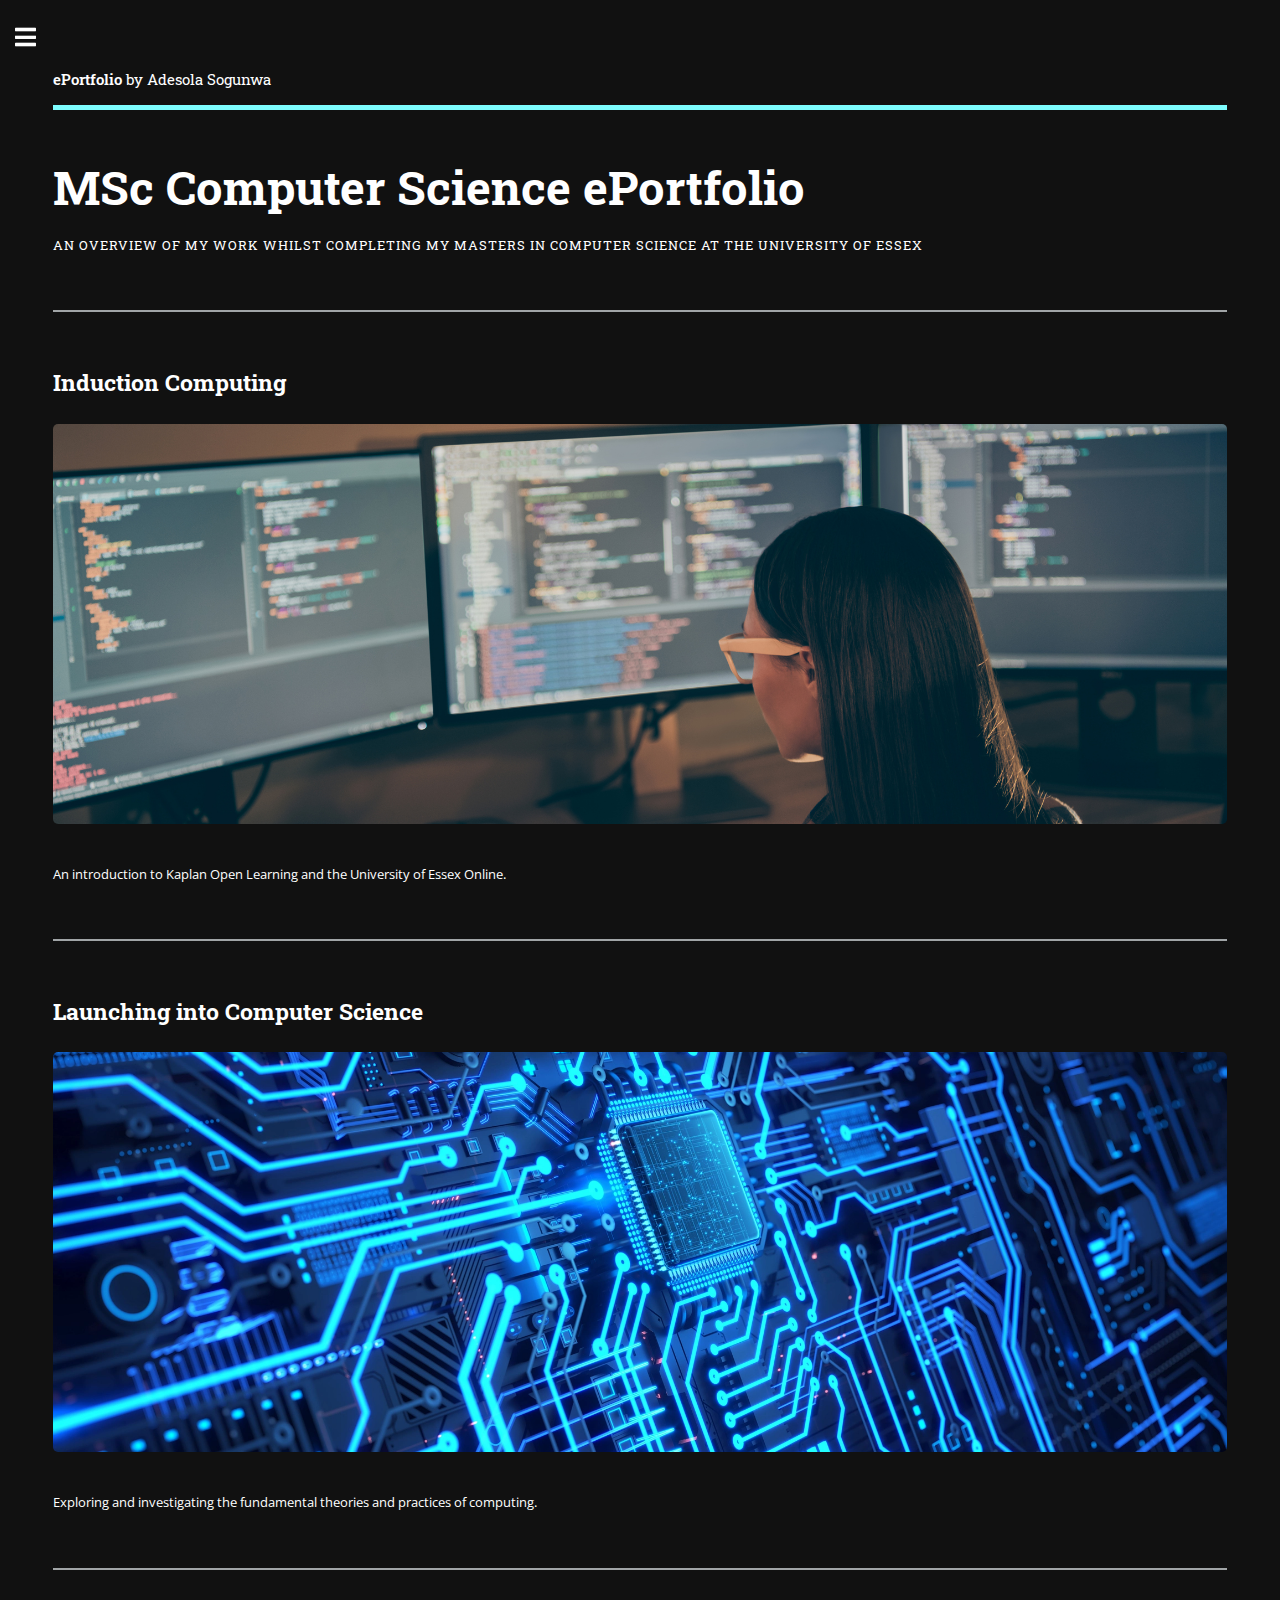
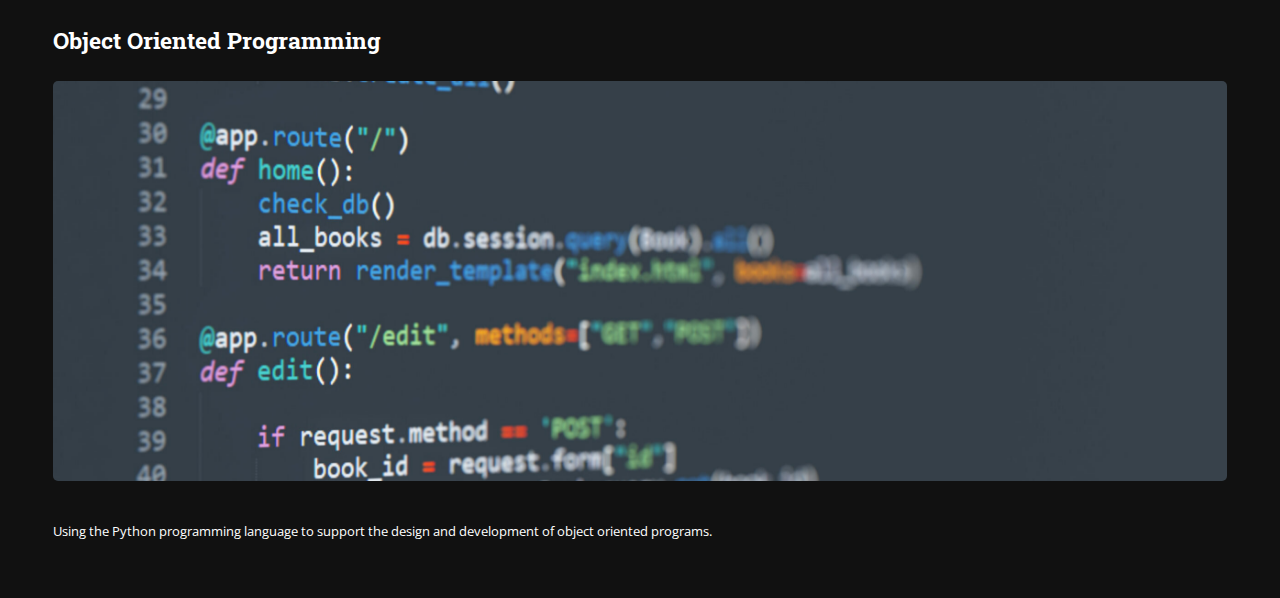
==== index.html @ 03e5e2e7 "Unit 9-Unit 12" ====
<!DOCTYPE HTML>
<!--
	Editorial by HTML5 UP
	html5up.net | @ajlkn
	Free for personal and commercial use under the CCA 3.0 license (html5up.net/license)
-->
<html>

<head>
	<title>ePortfolio - Adesola Sogunwa</title>
	<link rel="icon" type="image/x-icon" href="images/icon01.png">
	<meta charset="utf-8" />
	<meta name="viewport" content="width=device-width, initial-scale=1, user-scalable=no" />
	<link rel="stylesheet" href="assets/css/main.css" />
</head>

<body class="is-preload">

	<!-- Wrapper -->
	<div id="wrapper">

		<!-- Main -->
		<div id="main">
			<div class="inner">

				<!-- Header -->
				<header id="header">
					<a href="index.html" class="logo"><strong>ePortfolio</strong> by Adesola Sogunwa</a>
				</header>

				<!-- Banner -->
				<section id="banner">
					<div class="content">
						<header>
							<h1>MSc Computer Science ePortfolio</h1>
							<p>An overview of my work whilst completing my masters in Computer Science at the University of Essex</p>
						</header>
					</div>
				</section>

				<!-- Content -->
				<section>
					<header class="main">
						<h2><a href="induction.html">Induction Computing</a></h2>
					</header>
					<span class="image main"><a href="induction.html"><img src="images/pic01.jpg" alt=""
							style="height: 400px; object-fit: cover;"/></a></span>
					<p>An introduction to Kaplan Open Learning and the University of Essex Online.</p>
				</section>

				<!-- Content -->
				<section>
					<header class="main">
						<h2><a href="lcs.html">Launching into Computer Science</a></h2>
					</header>
					<span class="image main"><a href="lcs.html"><img src="images/pic02.jpg" alt=""
						style="height: 400px; object-fit: cover;"/></a></span>
				<p>Exploring and investigating the fundamental theories and practices of computing.</p>
				</section>

				<!-- Content -->
				<section>
					<header class="main">
						<h2><a href="oop.html">Object Oriented Programming</a></h2>
					</header>
					<span class="image main"><a href="oop.html"><img src="images/pic03.jpg" alt=""
						style="height: 400px; object-fit: cover;"/></a></span>
				<p>Using the Python programming language to support the design and development of object oriented
						programs.</p>
				</section>

			</div>
		</div>

		<!-- Sidebar -->
		<div id="sidebar">
			<div class="inner">

				<!-- Menu -->
				<nav id="menu">
					<header class="major">
						<h2>Menu</h2>
					</header>
					<ul>
						<li><a href="index.html">Homepage</a></li>
						<li><a href="induction.html">Induction Computing</a></li>
						<li><a href="lcs.html">Launching into Computer Science</a></li>
						<li><a href="oop.html">Object Oriented Programming</a></li>

					</ul>
				</nav>

				<!-- Footer -->
				<footer id="footer">
                    <p class="copyright">&copy; Untitled. All rights reserved. Design: <a href="https://html5up.net">HTML5 UP</a>.</p>
                    <p class="copyright"> &copy; Flaticon. Portfolio favicon created by <a href="https://www.flaticon.com/free-icon/portfolio_1061440" title="portfolio icons">Freepik.</a></p>
				</footer>

			</div>
		</div>

	</div>

	<!-- Scripts -->
	<script src="assets/js/jquery.min.js"></script>
	<script src="assets/js/browser.min.js"></script>
	<script src="assets/js/breakpoints.min.js"></script>
	<script src="assets/js/util.js"></script>
	<script src="assets/js/main.js"></script>

</body>

</html>
---- assets/css/main.css ----
@import url(fontawesome-all.min.css);
@import url("https://fonts.googleapis.com/css?family=Open+Sans:400,600,400italic,600italic|Roboto+Slab:400,700");
/*
	Editorial by HTML5 UP
	html5up.net | @ajlkn
	Free for personal and commercial use under the CCA 3.0 license (html5up.net/license)
*/
html, body, div, span, applet, object,
iframe, h1, h2, h3, h4, h5, h6, p, blockquote,
pre, a, abbr, acronym, address, big, cite,
code, del, dfn, em, img, ins, kbd, q, s, samp,
small, strike, strong, sub, sup, tt, var, b,
u, i, center, dl, dt, dd, ol, ul, li, fieldset,
form, label, legend, table, caption, tbody,
tfoot, thead, tr, th, td, article, aside,
canvas, details, embed, figure, figcaption,
footer, header, hgroup, menu, nav, output, ruby,
section, summary, time, mark, audio, video {
  margin: 0;
  padding: 0;
  border: 0;
  font-size: 100%;
  font: inherit;
  vertical-align: baseline; }

article, aside, details, figcaption, figure,
footer, header, hgroup, menu, nav, section {
  display: block; }

body {
  line-height: 1; }

ol, ul {
  list-style: none; }

blockquote, q {
  quotes: none; }
  blockquote:before, blockquote:after, q:before, q:after {
    content: '';
    content: none; }

table {
  border-collapse: collapse;
  border-spacing: 0; }

body {
  -webkit-text-size-adjust: none; }

mark {
  background-color: transparent;
  color: inherit; }

input::-moz-focus-inner {
  border: 0;
  padding: 0; }

input, select, textarea {
  -moz-appearance: none;
  -webkit-appearance: none;
  -ms-appearance: none;
  appearance: none; }

/* Basic */
@-ms-viewport {
  width: device-width; }

body {
  -ms-overflow-style: scrollbar; }

@media screen and (max-width: 480px) {
  html, body {
    min-width: 320px; } }

html {
  box-sizing: border-box; }

*, *:before, *:after {
  box-sizing: inherit; }

body {
  background: #111111; /* background-colour */}
  body.is-preload *, body.is-preload *:before, body.is-preload *:after, body.is-resizing *, body.is-resizing *:before, body.is-resizing *:after {
    -moz-animation: none !important;
    -webkit-animation: none !important;
    -ms-animation: none !important;
    animation: none !important;
    -moz-transition: none !important;
    -webkit-transition: none !important;
    -ms-transition: none !important;
    transition: none !important; }

/* Type */
body, input, select, textarea {
  color: #ffffff; /* text-colour */
  font-family: "Open Sans", sans-serif;
  font-size: 13pt;
  font-weight: 400;
  line-height: 1.65; }
  @media screen and (max-width: 1680px) {
    body, input, select, textarea {
      font-size: 11pt; } }
  @media screen and (max-width: 1280px) {
    body, input, select, textarea {
      font-size: 10pt; } }
  @media screen and (max-width: 360px) {
    body, input, select, textarea {
      font-size: 9pt; } }

a {
  -moz-transition: color 0.2s ease-in-out, border-bottom-color 0.2s ease-in-out;
  -webkit-transition: color 0.2s ease-in-out, border-bottom-color 0.2s ease-in-out;
  -ms-transition: color 0.2s ease-in-out, border-bottom-color 0.2s ease-in-out;
  transition: color 0.2s ease-in-out, border-bottom-color 0.2s ease-in-out;
  border-bottom: dotted 1px;
  color: #7dfdfe; /* accent-colour */
  text-decoration: none; }
  a:hover {
    border-bottom-color: #ffffff;
    color: #ffffff !important; }
    a:hover strong {
      color: inherit; }

strong, b {
  color: #ffffff; /* text-colour */
  font-weight: 600; }

em, i {
  font-style: italic; }

p {
  margin: 0 0 2em 0; }

h1, h2, h3, h4, h5, h6 {
  color: #ffffff; /* text-colour */
  font-family: "Roboto Slab", serif;
  font-weight: 700;
  line-height: 1.5;
  margin: 0 0 1em 0; }
  h1 a, h2 a, h3 a, h4 a, h5 a, h6 a {
    color: inherit;
    text-decoration: none;
    border-bottom: 0; }

h1 {
  font-size: 4em;
  margin: 0 0 0.5em 0;
  line-height: 1.3; }

h2 {
  font-size: 1.75em; }

h3 {
  font-size: 1.25em; }

h4 {
  font-size: 1.1em; }

h5 {
  font-size: 0.9em; }

h6 {
  font-size: 0.7em; }

@media screen and (max-width: 1680px) {
  h1 {
    font-size: 3.5em; } }

@media screen and (max-width: 980px) {
  h1 {
    font-size: 3.25em; } }

@media screen and (max-width: 736px) {
  h1 {
    font-size: 2em;
    line-height: 1.4; }
  h2 {
    font-size: 1.5em; } }

sub {
  font-size: 0.8em;
  position: relative;
  top: 0.5em; }

sup {
  font-size: 0.8em;
  position: relative;
  top: -0.5em; }

blockquote {
  border-left: solid 3px rgba(210, 215, 217, 0.75);
  font-style: italic;
  margin: 0 0 2em 0;
  padding: 0.5em 0 0.5em 2em; }

code {
  background: rgba(230, 235, 237, 0.25);
  border-radius: 0.375em;
  border: solid 1px rgba(210, 215, 217, 0.75);
  font-family: "Courier New", monospace;
  font-size: 0.9em;
  margin: 0 0.25em;
  padding: 0.25em 0.65em; }

pre {
  -webkit-overflow-scrolling: touch;
  font-family: "Courier New", monospace;
  font-size: 0.9em;
  margin: 0 0 2em 0; }
  pre code {
    display: block;
    line-height: 1.75;
    padding: 1em 1.5em;
    overflow-x: auto; }

hr {
  border: 0;
  border-bottom: solid 1px rgba(210, 215, 217, 0.75);
  margin: 2em 0; }
  hr.major {
    margin: 3em 0; }

.align-left {
  text-align: left; }

.align-center {
  text-align: center; }

.align-right {
  text-align: right; }

/* Row */
.row {
  display: flex;
  flex-wrap: wrap;
  box-sizing: border-box;
  align-items: stretch; }
  .row > * {
    box-sizing: border-box; }
  .row.gtr-uniform > * > :last-child {
    margin-bottom: 0; }
  .row.aln-left {
    justify-content: flex-start; }
  .row.aln-center {
    justify-content: center; }
  .row.aln-right {
    justify-content: flex-end; }
  .row.aln-top {
    align-items: flex-start; }
  .row.aln-middle {
    align-items: center; }
  .row.aln-bottom {
    align-items: flex-end; }
  .row > .imp {
    order: -1; }
  .row > .col-1 {
    width: 8.33333%; }
  .row > .off-1 {
    margin-left: 8.33333%; }
  .row > .col-2 {
    width: 16.66667%; }
  .row > .off-2 {
    margin-left: 16.66667%; }
  .row > .col-3 {
    width: 25%; }
  .row > .off-3 {
    margin-left: 25%; }
  .row > .col-4 {
    width: 33.33333%; }
  .row > .off-4 {
    margin-left: 33.33333%; }
  .row > .col-5 {
    width: 41.66667%; }
  .row > .off-5 {
    margin-left: 41.66667%; }
  .row > .col-6 {
    width: 50%; }
  .row > .off-6 {
    margin-left: 50%; }
  .row > .col-7 {
    width: 58.33333%; }
  .row > .off-7 {
    margin-left: 58.33333%; }
  .row > .col-8 {
    width: 66.66667%; }
  .row > .off-8 {
    margin-left: 66.66667%; }
  .row > .col-9 {
    width: 75%; }
  .row > .off-9 {
    margin-left: 75%; }
  .row > .col-10 {
    width: 83.33333%; }
  .row > .off-10 {
    margin-left: 83.33333%; }
  .row > .col-11 {
    width: 91.66667%; }
  .row > .off-11 {
    margin-left: 91.66667%; }
  .row > .col-12 {
    width: 100%; }
  .row > .off-12 {
    margin-left: 100%; }
  .row.gtr-0 {
    margin-top: 0;
    margin-left: 0em; }
    .row.gtr-0 > * {
      padding: 0 0 0 0em; }
    .row.gtr-0.gtr-uniform {
      margin-top: 0em; }
      .row.gtr-0.gtr-uniform > * {
        padding-top: 0em; }
  .row.gtr-25 {
    margin-top: 0;
    margin-left: -0.375em; }
    .row.gtr-25 > * {
      padding: 0 0 0 0.375em; }
    .row.gtr-25.gtr-uniform {
      margin-top: -0.375em; }
      .row.gtr-25.gtr-uniform > * {
        padding-top: 0.375em; }
  .row.gtr-50 {
    margin-top: 0;
    margin-left: -0.75em; }
    .row.gtr-50 > * {
      padding: 0 0 0 0.75em; }
    .row.gtr-50.gtr-uniform {
      margin-top: -0.75em; }
      .row.gtr-50.gtr-uniform > * {
        padding-top: 0.75em; }
  .row {
    margin-top: 0;
    margin-left: -1.5em; }
    .row > * {
      padding: 0 0 0 1.5em; }
    .row.gtr-uniform {
      margin-top: -1.5em; }
      .row.gtr-uniform > * {
        padding-top: 1.5em; }
  .row.gtr-150 {
    margin-top: 0;
    margin-left: -2.25em; }
    .row.gtr-150 > * {
      padding: 0 0 0 2.25em; }
    .row.gtr-150.gtr-uniform {
      margin-top: -2.25em; }
      .row.gtr-150.gtr-uniform > * {
        padding-top: 2.25em; }
  .row.gtr-200 {
    margin-top: 0;
    margin-left: -3em; }
    .row.gtr-200 > * {
      padding: 0 0 0 3em; }
    .row.gtr-200.gtr-uniform {
      margin-top: -3em; }
      .row.gtr-200.gtr-uniform > * {
        padding-top: 3em; }
  @media screen and (max-width: 1680px) {
    .row {
      display: flex;
      flex-wrap: wrap;
      box-sizing: border-box;
      align-items: stretch; }
      .row > * {
        box-sizing: border-box; }
      .row.gtr-uniform > * > :last-child {
        margin-bottom: 0; }
      .row.aln-left {
        justify-content: flex-start; }
      .row.aln-center {
        justify-content: center; }
      .row.aln-right {
        justify-content: flex-end; }
      .row.aln-top {
        align-items: flex-start; }
      .row.aln-middle {
        align-items: center; }
      .row.aln-bottom {
        align-items: flex-end; }
      .row > .imp-xlarge {
        order: -1; }
      .row > .col-1-xlarge {
        width: 8.33333%; }
      .row > .off-1-xlarge {
        margin-left: 8.33333%; }
      .row > .col-2-xlarge {
        width: 16.66667%; }
      .row > .off-2-xlarge {
        margin-left: 16.66667%; }
      .row > .col-3-xlarge {
        width: 25%; }
      .row > .off-3-xlarge {
        margin-left: 25%; }
      .row > .col-4-xlarge {
        width: 33.33333%; }
      .row > .off-4-xlarge {
        margin-left: 33.33333%; }
      .row > .col-5-xlarge {
        width: 41.66667%; }
      .row > .off-5-xlarge {
        margin-left: 41.66667%; }
      .row > .col-6-xlarge {
        width: 50%; }
      .row > .off-6-xlarge {
        margin-left: 50%; }
      .row > .col-7-xlarge {
        width: 58.33333%; }
      .row > .off-7-xlarge {
        margin-left: 58.33333%; }
      .row > .col-8-xlarge {
        width: 66.66667%; }
      .row > .off-8-xlarge {
        margin-left: 66.66667%; }
      .row > .col-9-xlarge {
        width: 75%; }
      .row > .off-9-xlarge {
        margin-left: 75%; }
      .row > .col-10-xlarge {
        width: 83.33333%; }
      .row > .off-10-xlarge {
        margin-left: 83.33333%; }
      .row > .col-11-xlarge {
        width: 91.66667%; }
      .row > .off-11-xlarge {
        margin-left: 91.66667%; }
      .row > .col-12-xlarge {
        width: 100%; }
      .row > .off-12-xlarge {
        margin-left: 100%; }
      .row.gtr-0 {
        margin-top: 0;
        margin-left: 0em; }
        .row.gtr-0 > * {
          padding: 0 0 0 0em; }
        .row.gtr-0.gtr-uniform {
          margin-top: 0em; }
          .row.gtr-0.gtr-uniform > * {
            padding-top: 0em; }
      .row.gtr-25 {
        margin-top: 0;
        margin-left: -0.375em; }
        .row.gtr-25 > * {
          padding: 0 0 0 0.375em; }
        .row.gtr-25.gtr-uniform {
          margin-top: -0.375em; }
          .row.gtr-25.gtr-uniform > * {
            padding-top: 0.375em; }
      .row.gtr-50 {
        margin-top: 0;
        margin-left: -0.75em; }
        .row.gtr-50 > * {
          padding: 0 0 0 0.75em; }
        .row.gtr-50.gtr-uniform {
          margin-top: -0.75em; }
          .row.gtr-50.gtr-uniform > * {
            padding-top: 0.75em; }
      .row {
        margin-top: 0;
        margin-left: -1.5em; }
        .row > * {
          padding: 0 0 0 1.5em; }
        .row.gtr-uniform {
          margin-top: -1.5em; }
          .row.gtr-uniform > * {
            padding-top: 1.5em; }
      .row.gtr-150 {
        margin-top: 0;
        margin-left: -2.25em; }
        .row.gtr-150 > * {
          padding: 0 0 0 2.25em; }
        .row.gtr-150.gtr-uniform {
          margin-top: -2.25em; }
          .row.gtr-150.gtr-uniform > * {
            padding-top: 2.25em; }
      .row.gtr-200 {
        margin-top: 0;
        margin-left: -3em; }
        .row.gtr-200 > * {
          padding: 0 0 0 3em; }
        .row.gtr-200.gtr-uniform {
          margin-top: -3em; }
          .row.gtr-200.gtr-uniform > * {
            padding-top: 3em; } }
  @media screen and (max-width: 1280px) {
    .row {
      display: flex;
      flex-wrap: wrap;
      box-sizing: border-box;
      align-items: stretch; }
      .row > * {
        box-sizing: border-box; }
      .row.gtr-uniform > * > :last-child {
        margin-bottom: 0; }
      .row.aln-left {
        justify-content: flex-start; }
      .row.aln-center {
        justify-content: center; }
      .row.aln-right {
        justify-content: flex-end; }
      .row.aln-top {
        align-items: flex-start; }
      .row.aln-middle {
        align-items: center; }
      .row.aln-bottom {
        align-items: flex-end; }
      .row > .imp-large {
        order: -1; }
      .row > .col-1-large {
        width: 8.33333%; }
      .row > .off-1-large {
        margin-left: 8.33333%; }
      .row > .col-2-large {
        width: 16.66667%; }
      .row > .off-2-large {
        margin-left: 16.66667%; }
      .row > .col-3-large {
        width: 25%; }
      .row > .off-3-large {
        margin-left: 25%; }
      .row > .col-4-large {
        width: 33.33333%; }
      .row > .off-4-large {
        margin-left: 33.33333%; }
      .row > .col-5-large {
        width: 41.66667%; }
      .row > .off-5-large {
        margin-left: 41.66667%; }
      .row > .col-6-large {
        width: 50%; }
      .row > .off-6-large {
        margin-left: 50%; }
      .row > .col-7-large {
        width: 58.33333%; }
      .row > .off-7-large {
        margin-left: 58.33333%; }
      .row > .col-8-large {
        width: 66.66667%; }
      .row > .off-8-large {
        margin-left: 66.66667%; }
      .row > .col-9-large {
        width: 75%; }
      .row > .off-9-large {
        margin-left: 75%; }
      .row > .col-10-large {
        width: 83.33333%; }
      .row > .off-10-large {
        margin-left: 83.33333%; }
      .row > .col-11-large {
        width: 91.66667%; }
      .row > .off-11-large {
        margin-left: 91.66667%; }
      .row > .col-12-large {
        width: 100%; }
      .row > .off-12-large {
        margin-left: 100%; }
      .row.gtr-0 {
        margin-top: 0;
        margin-left: 0em; }
        .row.gtr-0 > * {
          padding: 0 0 0 0em; }
        .row.gtr-0.gtr-uniform {
          margin-top: 0em; }
          .row.gtr-0.gtr-uniform > * {
            padding-top: 0em; }
      .row.gtr-25 {
        margin-top: 0;
        margin-left: -0.375em; }
        .row.gtr-25 > * {
          padding: 0 0 0 0.375em; }
        .row.gtr-25.gtr-uniform {
          margin-top: -0.375em; }
          .row.gtr-25.gtr-uniform > * {
            padding-top: 0.375em; }
      .row.gtr-50 {
        margin-top: 0;
        margin-left: -0.75em; }
        .row.gtr-50 > * {
          padding: 0 0 0 0.75em; }
        .row.gtr-50.gtr-uniform {
          margin-top: -0.75em; }
          .row.gtr-50.gtr-uniform > * {
            padding-top: 0.75em; }
      .row {
        margin-top: 0;
        margin-left: -1.5em; }
        .row > * {
          padding: 0 0 0 1.5em; }
        .row.gtr-uniform {
          margin-top: -1.5em; }
          .row.gtr-uniform > * {
            padding-top: 1.5em; }
      .row.gtr-150 {
        margin-top: 0;
        margin-left: -2.25em; }
        .row.gtr-150 > * {
          padding: 0 0 0 2.25em; }
        .row.gtr-150.gtr-uniform {
          margin-top: -2.25em; }
          .row.gtr-150.gtr-uniform > * {
            padding-top: 2.25em; }
      .row.gtr-200 {
        margin-top: 0;
        margin-left: -3em; }
        .row.gtr-200 > * {
          padding: 0 0 0 3em; }
        .row.gtr-200.gtr-uniform {
          margin-top: -3em; }
          .row.gtr-200.gtr-uniform > * {
            padding-top: 3em; } }
  @media screen and (max-width: 980px) {
    .row {
      display: flex;
      flex-wrap: wrap;
      box-sizing: border-box;
      align-items: stretch; }
      .row > * {
        box-sizing: border-box; }
      .row.gtr-uniform > * > :last-child {
        margin-bottom: 0; }
      .row.aln-left {
        justify-content: flex-start; }
      .row.aln-center {
        justify-content: center; }
      .row.aln-right {
        justify-content: flex-end; }
      .row.aln-top {
        align-items: flex-start; }
      .row.aln-middle {
        align-items: center; }
      .row.aln-bottom {
        align-items: flex-end; }
      .row > .imp-medium {
        order: -1; }
      .row > .col-1-medium {
        width: 8.33333%; }
      .row > .off-1-medium {
        margin-left: 8.33333%; }
      .row > .col-2-medium {
        width: 16.66667%; }
      .row > .off-2-medium {
        margin-left: 16.66667%; }
      .row > .col-3-medium {
        width: 25%; }
      .row > .off-3-medium {
        margin-left: 25%; }
      .row > .col-4-medium {
        width: 33.33333%; }
      .row > .off-4-medium {
        margin-left: 33.33333%; }
      .row > .col-5-medium {
        width: 41.66667%; }
      .row > .off-5-medium {
        margin-left: 41.66667%; }
      .row > .col-6-medium {
        width: 50%; }
      .row > .off-6-medium {
        margin-left: 50%; }
      .row > .col-7-medium {
        width: 58.33333%; }
      .row > .off-7-medium {
        margin-left: 58.33333%; }
      .row > .col-8-medium {
        width: 66.66667%; }
      .row > .off-8-medium {
        margin-left: 66.66667%; }
      .row > .col-9-medium {
        width: 75%; }
      .row > .off-9-medium {
        margin-left: 75%; }
      .row > .col-10-medium {
        width: 83.33333%; }
      .row > .off-10-medium {
        margin-left: 83.33333%; }
      .row > .col-11-medium {
        width: 91.66667%; }
      .row > .off-11-medium {
        margin-left: 91.66667%; }
      .row > .col-12-medium {
        width: 100%; }
      .row > .off-12-medium {
        margin-left: 100%; }
      .row.gtr-0 {
        margin-top: 0;
        margin-left: 0em; }
        .row.gtr-0 > * {
          padding: 0 0 0 0em; }
        .row.gtr-0.gtr-uniform {
          margin-top: 0em; }
          .row.gtr-0.gtr-uniform > * {
            padding-top: 0em; }
      .row.gtr-25 {
        margin-top: 0;
        margin-left: -0.375em; }
        .row.gtr-25 > * {
          padding: 0 0 0 0.375em; }
        .row.gtr-25.gtr-uniform {
          margin-top: -0.375em; }
          .row.gtr-25.gtr-uniform > * {
            padding-top: 0.375em; }
      .row.gtr-50 {
        margin-top: 0;
        margin-left: -0.75em; }
        .row.gtr-50 > * {
          padding: 0 0 0 0.75em; }
        .row.gtr-50.gtr-uniform {
          margin-top: -0.75em; }
          .row.gtr-50.gtr-uniform > * {
            padding-top: 0.75em; }
      .row {
        margin-top: 0;
        margin-left: -1.5em; }
        .row > * {
          padding: 0 0 0 1.5em; }
        .row.gtr-uniform {
          margin-top: -1.5em; }
          .row.gtr-uniform > * {
            padding-top: 1.5em; }
      .row.gtr-150 {
        margin-top: 0;
        margin-left: -2.25em; }
        .row.gtr-150 > * {
          padding: 0 0 0 2.25em; }
        .row.gtr-150.gtr-uniform {
          margin-top: -2.25em; }
          .row.gtr-150.gtr-uniform > * {
            padding-top: 2.25em; }
      .row.gtr-200 {
        margin-top: 0;
        margin-left: -3em; }
        .row.gtr-200 > * {
          padding: 0 0 0 3em; }
        .row.gtr-200.gtr-uniform {
          margin-top: -3em; }
          .row.gtr-200.gtr-uniform > * {
            padding-top: 3em; } }
  @media screen and (max-width: 736px) {
    .row {
      display: flex;
      flex-wrap: wrap;
      box-sizing: border-box;
      align-items: stretch; }
      .row > * {
        box-sizing: border-box; }
      .row.gtr-uniform > * > :last-child {
        margin-bottom: 0; }
      .row.aln-left {
        justify-content: flex-start; }
      .row.aln-center {
        justify-content: center; }
      .row.aln-right {
        justify-content: flex-end; }
      .row.aln-top {
        align-items: flex-start; }
      .row.aln-middle {
        align-items: center; }
      .row.aln-bottom {
        align-items: flex-end; }
      .row > .imp-small {
        order: -1; }
      .row > .col-1-small {
        width: 8.33333%; }
      .row > .off-1-small {
        margin-left: 8.33333%; }
      .row > .col-2-small {
        width: 16.66667%; }
      .row > .off-2-small {
        margin-left: 16.66667%; }
      .row > .col-3-small {
        width: 25%; }
      .row > .off-3-small {
        margin-left: 25%; }
      .row > .col-4-small {
        width: 33.33333%; }
      .row > .off-4-small {
        margin-left: 33.33333%; }
      .row > .col-5-small {
        width: 41.66667%; }
      .row > .off-5-small {
        margin-left: 41.66667%; }
      .row > .col-6-small {
        width: 50%; }
      .row > .off-6-small {
        margin-left: 50%; }
      .row > .col-7-small {
        width: 58.33333%; }
      .row > .off-7-small {
        margin-left: 58.33333%; }
      .row > .col-8-small {
        width: 66.66667%; }
      .row > .off-8-small {
        margin-left: 66.66667%; }
      .row > .col-9-small {
        width: 75%; }
      .row > .off-9-small {
        margin-left: 75%; }
      .row > .col-10-small {
        width: 83.33333%; }
      .row > .off-10-small {
        margin-left: 83.33333%; }
      .row > .col-11-small {
        width: 91.66667%; }
      .row > .off-11-small {
        margin-left: 91.66667%; }
      .row > .col-12-small {
        width: 100%; }
      .row > .off-12-small {
        margin-left: 100%; }
      .row.gtr-0 {
        margin-top: 0;
        margin-left: 0em; }
        .row.gtr-0 > * {
          padding: 0 0 0 0em; }
        .row.gtr-0.gtr-uniform {
          margin-top: 0em; }
          .row.gtr-0.gtr-uniform > * {
            padding-top: 0em; }
      .row.gtr-25 {
        margin-top: 0;
        margin-left: -0.375em; }
        .row.gtr-25 > * {
          padding: 0 0 0 0.375em; }
        .row.gtr-25.gtr-uniform {
          margin-top: -0.375em; }
          .row.gtr-25.gtr-uniform > * {
            padding-top: 0.375em; }
      .row.gtr-50 {
        margin-top: 0;
        margin-left: -0.75em; }
        .row.gtr-50 > * {
          padding: 0 0 0 0.75em; }
        .row.gtr-50.gtr-uniform {
          margin-top: -0.75em; }
          .row.gtr-50.gtr-uniform > * {
            padding-top: 0.75em; }
      .row {
        margin-top: 0;
        margin-left: -1.5em; }
        .row > * {
          padding: 0 0 0 1.5em; }
        .row.gtr-uniform {
          margin-top: -1.5em; }
          .row.gtr-uniform > * {
            padding-top: 1.5em; }
      .row.gtr-150 {
        margin-top: 0;
        margin-left: -2.25em; }
        .row.gtr-150 > * {
          padding: 0 0 0 2.25em; }
        .row.gtr-150.gtr-uniform {
          margin-top: -2.25em; }
          .row.gtr-150.gtr-uniform > * {
            padding-top: 2.25em; }
      .row.gtr-200 {
        margin-top: 0;
        margin-left: -3em; }
        .row.gtr-200 > * {
          padding: 0 0 0 3em; }
        .row.gtr-200.gtr-uniform {
          margin-top: -3em; }
          .row.gtr-200.gtr-uniform > * {
            padding-top: 3em; } }
  @media screen and (max-width: 480px) {
    .row {
      display: flex;
      flex-wrap: wrap;
      box-sizing: border-box;
      align-items: stretch; }
      .row > * {
        box-sizing: border-box; }
      .row.gtr-uniform > * > :last-child {
        margin-bottom: 0; }
      .row.aln-left {
        justify-content: flex-start; }
      .row.aln-center {
        justify-content: center; }
      .row.aln-right {
        justify-content: flex-end; }
      .row.aln-top {
        align-items: flex-start; }
      .row.aln-middle {
        align-items: center; }
      .row.aln-bottom {
        align-items: flex-end; }
      .row > .imp-xsmall {
        order: -1; }
      .row > .col-1-xsmall {
        width: 8.33333%; }
      .row > .off-1-xsmall {
        margin-left: 8.33333%; }
      .row > .col-2-xsmall {
        width: 16.66667%; }
      .row > .off-2-xsmall {
        margin-left: 16.66667%; }
      .row > .col-3-xsmall {
        width: 25%; }
      .row > .off-3-xsmall {
        margin-left: 25%; }
      .row > .col-4-xsmall {
        width: 33.33333%; }
      .row > .off-4-xsmall {
        margin-left: 33.33333%; }
      .row > .col-5-xsmall {
        width: 41.66667%; }
      .row > .off-5-xsmall {
        margin-left: 41.66667%; }
      .row > .col-6-xsmall {
        width: 50%; }
      .row > .off-6-xsmall {
        margin-left: 50%; }
      .row > .col-7-xsmall {
        width: 58.33333%; }
      .row > .off-7-xsmall {
        margin-left: 58.33333%; }
      .row > .col-8-xsmall {
        width: 66.66667%; }
      .row > .off-8-xsmall {
        margin-left: 66.66667%; }
      .row > .col-9-xsmall {
        width: 75%; }
      .row > .off-9-xsmall {
        margin-left: 75%; }
      .row > .col-10-xsmall {
        width: 83.33333%; }
      .row > .off-10-xsmall {
        margin-left: 83.33333%; }
      .row > .col-11-xsmall {
        width: 91.66667%; }
      .row > .off-11-xsmall {
        margin-left: 91.66667%; }
      .row > .col-12-xsmall {
        width: 100%; }
      .row > .off-12-xsmall {
        margin-left: 100%; }
      .row.gtr-0 {
        margin-top: 0;
        margin-left: 0em; }
        .row.gtr-0 > * {
          padding: 0 0 0 0em; }
        .row.gtr-0.gtr-uniform {
          margin-top: 0em; }
          .row.gtr-0.gtr-uniform > * {
            padding-top: 0em; }
      .row.gtr-25 {
        margin-top: 0;
        margin-left: -0.375em; }
        .row.gtr-25 > * {
          padding: 0 0 0 0.375em; }
        .row.gtr-25.gtr-uniform {
          margin-top: -0.375em; }
          .row.gtr-25.gtr-uniform > * {
            padding-top: 0.375em; }
      .row.gtr-50 {
        margin-top: 0;
        margin-left: -0.75em; }
        .row.gtr-50 > * {
          padding: 0 0 0 0.75em; }
        .row.gtr-50.gtr-uniform {
          margin-top: -0.75em; }
          .row.gtr-50.gtr-uniform > * {
            padding-top: 0.75em; }
      .row {
        margin-top: 0;
        margin-left: -1.5em; }
        .row > * {
          padding: 0 0 0 1.5em; }
        .row.gtr-uniform {
          margin-top: -1.5em; }
          .row.gtr-uniform > * {
            padding-top: 1.5em; }
      .row.gtr-150 {
        margin-top: 0;
        margin-left: -2.25em; }
        .row.gtr-150 > * {
          padding: 0 0 0 2.25em; }
        .row.gtr-150.gtr-uniform {
          margin-top: -2.25em; }
          .row.gtr-150.gtr-uniform > * {
            padding-top: 2.25em; }
      .row.gtr-200 {
        margin-top: 0;
        margin-left: -3em; }
        .row.gtr-200 > * {
          padding: 0 0 0 3em; }
        .row.gtr-200.gtr-uniform {
          margin-top: -3em; }
          .row.gtr-200.gtr-uniform > * {
            padding-top: 3em; } }

/* Section/Article */
section.special, article.special {
  text-align: center; }

header p {
  font-family: "Roboto Slab", serif;
  font-size: 1em;
  font-weight: 400;
  letter-spacing: 0.075em;
  margin-top: -0.5em;
  text-transform: uppercase; }

header.major > :last-child {
  border-bottom: solid 3px #7dfdfe;
  display: inline-block;
  margin: 0 0 2em 0;
  padding: 0 0.75em 0.5em 0; }

header.main > :last-child {
  margin: 0 0 1em 0; }

/* Form */
form {
  margin: 0 0 2em 0; }

label {
  color: #493d40; 
  display: block;
  font-size: 0.9em;
  font-weight: 600;
  margin: 0 0 1em 0; }

input[type="text"],
input[type="password"],
input[type="email"],
input[type="tel"],
input[type="search"],
input[type="url"],
select,
textarea {
  -moz-appearance: none;
  -webkit-appearance: none;
  -ms-appearance: none;
  appearance: none;
  background: #ffffff;
  border-radius: 0.375em;
  border: none;
  border: solid 1px rgba(210, 215, 217, 0.75);
  color: inherit;
  display: block;
  outline: 0;
  padding: 0 1em;
  text-decoration: none;
  width: 100%; }
  input[type="text"]:invalid,
  input[type="password"]:invalid,
  input[type="email"]:invalid,
  input[type="tel"]:invalid,
  input[type="search"]:invalid,
  input[type="url"]:invalid,
  select:invalid,
  textarea:invalid {
    box-shadow: none; }
  input[type="text"]:focus,
  input[type="password"]:focus,
  input[type="email"]:focus,
  input[type="tel"]:focus,
  input[type="search"]:focus,
  input[type="url"]:focus,
  select:focus,
  textarea:focus {
    border-color: #7dfdfe;
    box-shadow: 0 0 0 1px #7dfdfe; }

select {
  background-image: url("data:image/svg+xml;charset=utf8,%3Csvg xmlns='http://www.w3.org/2000/svg' width='40' height='40' preserveAspectRatio='none' viewBox='0 0 40 40'%3E%3Cpath d='M9.4,12.3l10.4,10.4l10.4-10.4c0.2-0.2,0.5-0.4,0.9-0.4c0.3,0,0.6,0.1,0.9,0.4l3.3,3.3c0.2,0.2,0.4,0.5,0.4,0.9 c0,0.4-0.1,0.6-0.4,0.9L20.7,31.9c-0.2,0.2-0.5,0.4-0.9,0.4c-0.3,0-0.6-0.1-0.9-0.4L4.3,17.3c-0.2-0.2-0.4-0.5-0.4-0.9 c0-0.4,0.1-0.6,0.4-0.9l3.3-3.3c0.2-0.2,0.5-0.4,0.9-0.4S9.1,12.1,9.4,12.3z' fill='rgba(210, 215, 217, 0.75)' /%3E%3C/svg%3E");
  background-size: 1.25em;
  background-repeat: no-repeat;
  background-position: calc(100% - 1em) center;
  height: 2.75em;
  padding-right: 2.75em;
  text-overflow: ellipsis; }
  select option {
    color: #3d4449;
    background: #ffffff; }
  select:focus::-ms-value {
    background-color: transparent; }
  select::-ms-expand {
    display: none; }

input[type="text"],
input[type="password"],
input[type="email"],
input[type="tel"],
input[type="search"],
input[type="url"],
select {
  height: 2.75em; }

textarea {
  padding: 0.75em 1em; }

input[type="checkbox"],
input[type="radio"] {
  -moz-appearance: none;
  -webkit-appearance: none;
  -ms-appearance: none;
  appearance: none;
  display: block;
  float: left;
  margin-right: -2em;
  opacity: 0;
  width: 1em;
  z-index: -1; }
  input[type="checkbox"] + label,
  input[type="radio"] + label {
    text-decoration: none;
    color: #7f888f;
    cursor: pointer;
    display: inline-block;
    font-size: 1em;
    font-weight: 400;
    padding-left: 2.4em;
    padding-right: 0.75em;
    position: relative; }
    input[type="checkbox"] + label:before,
    input[type="radio"] + label:before {
      -moz-osx-font-smoothing: grayscale;
      -webkit-font-smoothing: antialiased;
      display: inline-block;
      font-style: normal;
      font-variant: normal;
      text-rendering: auto;
      line-height: 1;
      text-transform: none !important;
      font-family: 'Font Awesome 5 Free';
      font-weight: 900; }
    input[type="checkbox"] + label:before,
    input[type="radio"] + label:before {
      background: #ffffff;
      border-radius: 0.375em;
      border: solid 1px rgba(210, 215, 217, 0.75);
      content: '';
      display: inline-block;
      font-size: 0.8em;
      height: 2.0625em;
      left: 0;
      line-height: 2.0625em;
      position: absolute;
      text-align: center;
      top: 0;
      width: 2.0625em; }
  input[type="checkbox"]:checked + label:before,
  input[type="radio"]:checked + label:before {
    background: #3d4449;
    border-color: #3d4449;
    color: #ffffff;
    content: '\f00c'; }
  input[type="checkbox"]:focus + label:before,
  input[type="radio"]:focus + label:before {
    border-color: #7dfdfe;
    box-shadow: 0 0 0 1px #7dfdfe; }

input[type="checkbox"] + label:before {
  border-radius: 0.375em; }

input[type="radio"] + label:before {
  border-radius: 100%; }

::-webkit-input-placeholder {
  color: #9fa3a6 !important;
  opacity: 1.0; }

:-moz-placeholder {
  color: #9fa3a6 !important;
  opacity: 1.0; }

::-moz-placeholder {
  color: #9fa3a6 !important;
  opacity: 1.0; }

:-ms-input-placeholder {
  color: #9fa3a6 !important;
  opacity: 1.0; }

/* Box */
.box {
  border-radius: 0.375em;
  border: solid 1px rgba(210, 215, 217, 0.75);
  margin-bottom: 2em;
  padding: 1.5em; }
  .box > :last-child,
  .box > :last-child > :last-child,
  .box > :last-child > :last-child > :last-child {
    margin-bottom: 0; }
  .box.alt {
    border: 0;
    border-radius: 0;
    padding: 0; }

/* Icon */
.icon {
  text-decoration: none;
  border-bottom: none;
  position: relative; }
  .icon:before {
    -moz-osx-font-smoothing: grayscale;
    -webkit-font-smoothing: antialiased;
    display: inline-block;
    font-style: normal;
    font-variant: normal;
    text-rendering: auto;
    line-height: 1;
    text-transform: none !important;
    font-family: 'Font Awesome 5 Free';
    font-weight: 400; }
  .icon > .label {
    display: none; }
  .icon:before {
    line-height: inherit; }
  .icon.solid:before {
    font-weight: 900; }
  .icon.brands:before {
    font-family: 'Font Awesome 5 Brands'; }

/* Image */
.image {
  border-radius: 0.375em;
  border: 0;
  display: inline-block;
  position: relative; }
  .image img {
    border-radius: 0.375em;
    display: block; }
  .image.left, .image.right {
    max-width: 40%; }
    .image.left img, .image.right img {
      width: 100%; }
  .image.left {
    float: left;
    padding: 0 1.5em 1em 0;
    top: 0.25em; }
  .image.right {
    float: right;
    padding: 0 0 1em 1.5em;
    top: 0.25em; }
  .image.fit {
    display: block;
    margin: 0 0 2em 0;
    width: 100%; }
    .image.fit img {
      width: 100%; }
  .image.main {
    display: block;
    margin: 0 0 3em 0;
    width: 100%; }
    .image.main img {
      width: 100%; }

a.image {
  overflow: hidden; }
  a.image img {
    -moz-transition: -moz-transform 0.2s ease;
    -webkit-transition: -webkit-transform 0.2s ease;
    -ms-transition: -ms-transform 0.2s ease;
    transition: transform 0.2s ease; }
  a.image:hover img {
    -moz-transform: scale(1.075);
    -webkit-transform: scale(1.075);
    -ms-transform: scale(1.075);
    transform: scale(1.075); }

/* List */
ol {
  list-style: decimal;
  margin: 0 0 2em 0;
  padding-left: 1.25em; }
  ol li {
    padding-left: 0.25em; }

ul {
  list-style: disc;
  margin: 0 0 2em 0;
  padding-left: 1em; }
  ul li {
    padding-left: 0.5em; }
  ul.alt {
    list-style: none;
    padding-left: 0; }
    ul.alt li {
      border-top: solid 1px rgba(210, 215, 217, 0.75);
      padding: 0.5em 0; }
      ul.alt li:first-child {
        border-top: 0;
        padding-top: 0; }

dl {
  margin: 0 0 2em 0; }
  dl dt {
    display: block;
    font-weight: 600;
    margin: 0 0 1em 0; }
  dl dd {
    margin-left: 2em; }

/* Actions */
ul.actions {
  display: -moz-flex;
  display: -webkit-flex;
  display: -ms-flex;
  display: flex;
  cursor: default;
  list-style: none;
  margin-left: -1em;
  padding-left: 0; }
  ul.actions li {
    padding: 0 0 0 1em;
    vertical-align: middle; }
  ul.actions.special {
    -moz-justify-content: center;
    -webkit-justify-content: center;
    -ms-justify-content: center;
    justify-content: center;
    width: 100%;
    margin-left: 0; }
    ul.actions.special li:first-child {
      padding-left: 0; }
  ul.actions.stacked {
    -moz-flex-direction: column;
    -webkit-flex-direction: column;
    -ms-flex-direction: column;
    flex-direction: column;
    margin-left: 0; }
    ul.actions.stacked li {
      padding: 1.3em 0 0 0; }
      ul.actions.stacked li:first-child {
        padding-top: 0; }
  ul.actions.fit {
    width: calc(100% + 1em); }
    ul.actions.fit li {
      -moz-flex-grow: 1;
      -webkit-flex-grow: 1;
      -ms-flex-grow: 1;
      flex-grow: 1;
      -moz-flex-shrink: 1;
      -webkit-flex-shrink: 1;
      -ms-flex-shrink: 1;
      flex-shrink: 1;
      width: 100%; }
      ul.actions.fit li > * {
        width: 100%; }
    ul.actions.fit.stacked {
      width: 100%; }

/* Icons */
ul.icons {
  cursor: default;
  list-style: none;
  padding-left: 0; }
  ul.icons li {
    display: inline-block;
    padding: 0 1em 0 0; }
    ul.icons li:last-child {
      padding-right: 0; }
    ul.icons li .icon {
      color: inherit; }
      ul.icons li .icon:before {
        font-size: 1.25em; }

/* Contact */
ul.contact {
  list-style: none;
  padding: 0; }
  ul.contact li {
    text-decoration: none;
    border-top: solid 1px rgba(210, 215, 217, 0.75);
    margin: 1.5em 0 0 0;
    padding: 1.5em 0 0 3em;
    position: relative; }
    ul.contact li:before {
      -moz-osx-font-smoothing: grayscale;
      -webkit-font-smoothing: antialiased;
      display: inline-block;
      font-style: normal;
      font-variant: normal;
      text-rendering: auto;
      line-height: 1;
      text-transform: none !important;
      font-family: 'Font Awesome 5 Free';
      font-weight: 400; }
    ul.contact li:before {
      color: #7dfdfe;
      display: inline-block;
      font-size: 1.5em;
      height: 1.125em;
      left: 0;
      line-height: 1.125em;
      position: absolute;
      text-align: center;
      top: 1em;
      width: 1.5em; }
    ul.contact li:first-child {
      border-top: 0;
      margin-top: 0;
      padding-top: 0; }
      ul.contact li:first-child:before {
        top: 0; }
    ul.contact li a {
      color: inherit; }

/* Pagination */
ul.pagination {
  cursor: default;
  list-style: none;
  padding-left: 0; }
  ul.pagination li {
    display: inline-block;
    padding-left: 0;
    vertical-align: middle; }
    ul.pagination li > .page {
      -moz-transition: background-color 0.2s ease-in-out, color 0.2s ease-in-out;
      -webkit-transition: background-color 0.2s ease-in-out, color 0.2s ease-in-out;
      -ms-transition: background-color 0.2s ease-in-out, color 0.2s ease-in-out;
      transition: background-color 0.2s ease-in-out, color 0.2s ease-in-out;
      border-bottom: 0;
      border-radius: 0.375em;
      display: inline-block;
      font-size: 0.8em;
      font-weight: 600;
      height: 2em;
      line-height: 2em;
      margin: 0 0.125em;
      min-width: 2em;
      padding: 0 0.5em;
      text-align: center; }
      ul.pagination li > .page.active {
        background-color: #7dfdfe;
        color: #ffffff !important; }
        ul.pagination li > .page.active:hover {
          background-color: #f67878; }
        ul.pagination li > .page.active:active {
          background-color: #f45c5c; }
    ul.pagination li:first-child {
      padding-right: 0.75em; }
    ul.pagination li:last-child {
      padding-left: 0.75em; }
  @media screen and (max-width: 480px) {
    ul.pagination li:nth-child(n+2):nth-last-child(n+2) {
      display: none; }
    ul.pagination li:first-child {
      padding-right: 0; } }

/* Table */
.table-wrapper {
  -webkit-overflow-scrolling: touch;
  overflow-x: auto; }

table {
  margin: 0 0 2em 0;
  width: 100%; }
  table tbody tr {
    border: solid 1px rgba(210, 215, 217, 0.75);
    border-left: 0;
    border-right: 0; }
    table tbody tr:nth-child(2n + 1) {
      background-color: rgba(230, 235, 237, 0.25); }
  table td {
    padding: 0.75em 0.75em; }
  table th {
    color: #3d4449;
    font-size: 0.9em;
    font-weight: 600;
    padding: 0 0.75em 0.75em 0.75em;
    text-align: left; }
  table thead {
    border-bottom: solid 2px rgba(210, 215, 217, 0.75); }
  table tfoot {
    border-top: solid 2px rgba(210, 215, 217, 0.75); }
  table.alt {
    border-collapse: separate; }
    table.alt tbody tr td {
      border: solid 1px rgba(210, 215, 217, 0.75);
      border-left-width: 0;
      border-top-width: 0; }
      table.alt tbody tr td:first-child {
        border-left-width: 1px; }
    table.alt tbody tr:first-child td {
      border-top-width: 1px; }
    table.alt thead {
      border-bottom: 0; }
    table.alt tfoot {
      border-top: 0; }

/* Button */
input[type="submit"],
input[type="reset"],
input[type="button"],
button,
.button {
  -moz-appearance: none;
  -webkit-appearance: none;
  -ms-appearance: none;
  appearance: none;
  -moz-transition: background-color 0.2s ease-in-out, color 0.2s ease-in-out;
  -webkit-transition: background-color 0.2s ease-in-out, color 0.2s ease-in-out;
  -ms-transition: background-color 0.2s ease-in-out, color 0.2s ease-in-out;
  transition: background-color 0.2s ease-in-out, color 0.2s ease-in-out;
  background-color: transparent;
  border-radius: 0.375em;
  border: 0;
  box-shadow: inset 0 0 0 2px #7dfdfe;
  color: #7dfdfe !important;
  cursor: pointer;
  display: inline-block;
  font-family: "Roboto Slab", serif;
  font-size: 0.8em;
  font-weight: 700;
  height: 3.5em;
  letter-spacing: 0.075em;
  line-height: 3.5em;
  padding: 0 2.25em;
  text-align: center;
  text-decoration: none;
  text-transform: uppercase;
  white-space: nowrap; }
  input[type="submit"]:hover,
  input[type="reset"]:hover,
  input[type="button"]:hover,
  button:hover,
  .button:hover {
    background-color: rgba(245, 106, 106, 0.05); }
  input[type="submit"]:active,
  input[type="reset"]:active,
  input[type="button"]:active,
  button:active,
  .button:active {
    background-color: rgba(245, 106, 106, 0.15); }
  input[type="submit"].icon:before,
  input[type="reset"].icon:before,
  input[type="button"].icon:before,
  button.icon:before,
  .button.icon:before {
    margin-right: 0.5em; }
  input[type="submit"].fit,
  input[type="reset"].fit,
  input[type="button"].fit,
  button.fit,
  .button.fit {
    width: 100%; }
  input[type="submit"].small,
  input[type="reset"].small,
  input[type="button"].small,
  button.small,
  .button.small {
    font-size: 0.6em; }
  input[type="submit"].large,
  input[type="reset"].large,
  input[type="button"].large,
  button.large,
  .button.large {
    font-size: 1em;
    height: 3.65em;
    line-height: 3.65em; }
  input[type="submit"].primary,
  input[type="reset"].primary,
  input[type="button"].primary,
  button.primary,
  .button.primary {
    background-color: #7dfdfe;
    box-shadow: none;
    color: #ffffff !important; }
    input[type="submit"].primary:hover,
    input[type="reset"].primary:hover,
    input[type="button"].primary:hover,
    button.primary:hover,
    .button.primary:hover {
      background-color: #f67878; }
    input[type="submit"].primary:active,
    input[type="reset"].primary:active,
    input[type="button"].primary:active,
    button.primary:active,
    .button.primary:active {
      background-color: #f45c5c; }
  input[type="submit"].disabled, input[type="submit"]:disabled,
  input[type="reset"].disabled,
  input[type="reset"]:disabled,
  input[type="button"].disabled,
  input[type="button"]:disabled,
  button.disabled,
  button:disabled,
  .button.disabled,
  .button:disabled {
    pointer-events: none;
    opacity: 0.25; }

/* Mini Posts */
.mini-posts article {
  border-top: solid 1px rgba(210, 215, 217, 0.75);
  margin-top: 2em;
  padding-top: 2em; }
  .mini-posts article .image {
    display: block;
    margin: 0 0 1.5em 0; }
    .mini-posts article .image img {
      display: block;
      width: 100%; }
  .mini-posts article:first-child {
    border-top: 0;
    margin-top: 0;
    padding-top: 0; }

/* Features */
.features {
  display: -moz-flex;
  display: -webkit-flex;
  display: -ms-flex;
  display: flex;
  -moz-flex-wrap: wrap;
  -webkit-flex-wrap: wrap;
  -ms-flex-wrap: wrap;
  flex-wrap: wrap;
  margin: 0 0 2em -3em;
  width: calc(100% + 3em); }
  .features article {
    -moz-align-items: center;
    -webkit-align-items: center;
    -ms-align-items: center;
    align-items: center;
    display: -moz-flex;
    display: -webkit-flex;
    display: -ms-flex;
    display: flex;
    margin: 0 0 3em 3em;
    position: relative;
    width: calc(50% - 3em); }
    .features article:nth-child(2n - 1) {
      margin-right: 1.5em; }
    .features article:nth-child(2n) {
      margin-left: 1.5em; }
    .features article:nth-last-child(1), .features article:nth-last-child(2) {
      margin-bottom: 0; }
    .features article .icon {
      -moz-flex-grow: 0;
      -webkit-flex-grow: 0;
      -ms-flex-grow: 0;
      flex-grow: 0;
      -moz-flex-shrink: 0;
      -webkit-flex-shrink: 0;
      -ms-flex-shrink: 0;
      flex-shrink: 0;
      display: block;
      height: 10em;
      line-height: 10em;
      margin: 0 2em 0 0;
      text-align: center;
      width: 10em; }
      .features article .icon:before {
        color: #7dfdfe;
        font-size: 2.75rem;
        position: relative;
        top: 0.05em; }
      .features article .icon:after {
        -moz-transform: rotate(45deg);
        -webkit-transform: rotate(45deg);
        -ms-transform: rotate(45deg);
        transform: rotate(45deg);
        border-radius: 0.25rem;
        border: solid 2px rgba(210, 215, 217, 0.75);
        content: '';
        display: block;
        height: 7em;
        left: 50%;
        margin: -3.5em 0 0 -3.5em;
        position: absolute;
        top: 50%;
        width: 7em; }
    .features article .content {
      -moz-flex-grow: 1;
      -webkit-flex-grow: 1;
      -ms-flex-grow: 1;
      flex-grow: 1;
      -moz-flex-shrink: 1;
      -webkit-flex-shrink: 1;
      -ms-flex-shrink: 1;
      flex-shrink: 1;
      width: 100%; }
      .features article .content > :last-child {
        margin-bottom: 0; }
  @media screen and (max-width: 980px) {
    .features {
      margin: 0 0 2em 0;
      width: 100%; }
      .features article {
        margin: 0 0 3em 0;
        width: 100%; }
        .features article:nth-child(2n - 1) {
          margin-right: 0; }
        .features article:nth-child(2n) {
          margin-left: 0; }
        .features article:nth-last-child(1), .features article:nth-last-child(2) {
          margin-bottom: 3em; }
        .features article:last-child {
          margin-bottom: 0; }
        .features article .icon {
          height: 8em;
          line-height: 8em;
          width: 8em; }
          .features article .icon:before {
            font-size: 2.25rem; }
          .features article .icon:after {
            height: 6em;
            margin: -3em 0 0 -3em;
            width: 6em; } }
  @media screen and (max-width: 480px) {
    .features article {
      -moz-flex-direction: column;
      -webkit-flex-direction: column;
      -ms-flex-direction: column;
      flex-direction: column;
      -moz-align-items: -moz-flex-start;
      -webkit-align-items: -webkit-flex-start;
      -ms-align-items: -ms-flex-start;
      align-items: flex-start; }
      .features article .icon {
        height: 6em;
        line-height: 6em;
        margin: 0 0 1.5em 0;
        width: 6em; }
        .features article .icon:before {
          font-size: 1.5rem; }
        .features article .icon:after {
          height: 4em;
          margin: -2em 0 0 -2em;
          width: 4em; } }
  @media screen and (max-width: 480px) {
    .features article .icon:before {
      font-size: 1.25rem; } }

/* Posts */
.posts {
  display: -moz-flex;
  display: -webkit-flex;
  display: -ms-flex;
  display: flex;
  -moz-flex-wrap: wrap;
  -webkit-flex-wrap: wrap;
  -ms-flex-wrap: wrap;
  flex-wrap: wrap;
  margin: 0 0 2em -6em;
  width: calc(100% + 6em); }
  .posts article {
    -moz-flex-grow: 0;
    -webkit-flex-grow: 0;
    -ms-flex-grow: 0;
    flex-grow: 0;
    -moz-flex-shrink: 1;
    -webkit-flex-shrink: 1;
    -ms-flex-shrink: 1;
    flex-shrink: 1;
    margin: 0 0 6em 6em;
    position: relative;
    width: calc(33.33333% - 6em); }
    .posts article:before {
      background: rgba(210, 215, 217, 0.75);
      content: '';
      display: block;
      height: calc(100% + 6em);
      left: -3em;
      position: absolute;
      top: 0;
      width: 1px; }
    .posts article:after {
      background: rgba(210, 215, 217, 0.75);
      bottom: -3em;
      content: '';
      display: block;
      height: 1px;
      position: absolute;
      right: 0;
      width: calc(100% + 6em); }
    .posts article > :last-child {
      margin-bottom: 0; }
    .posts article .image {
      display: block;
      margin: 0 0 2em 0; }
      .posts article .image img {
        display: block;
        width: 100%; }
  @media screen and (min-width: 1681px) {
    .posts article:nth-child(3n + 1):before {
      display: none; }
    .posts article:nth-child(3n + 1):after {
      width: 100%; }
    .posts article:nth-last-child(1), .posts article:nth-last-child(2), .posts article:nth-last-child(3) {
      margin-bottom: 0; }
      .posts article:nth-last-child(1):before, .posts article:nth-last-child(2):before, .posts article:nth-last-child(3):before {
        height: 100%; }
      .posts article:nth-last-child(1):after, .posts article:nth-last-child(2):after, .posts article:nth-last-child(3):after {
        display: none; } }
  @media screen and (max-width: 1680px) {
    .posts article {
      width: calc(50% - 6em); }
      .posts article:nth-last-child(3) {
        margin-bottom: 6em; } }
  @media screen and (min-width: 481px) and (max-width: 1680px) {
    .posts article:nth-child(2n + 1):before {
      display: none; }
    .posts article:nth-child(2n + 1):after {
      width: 100%; }
    .posts article:nth-last-child(1), .posts article:nth-last-child(2) {
      margin-bottom: 0; }
      .posts article:nth-last-child(1):before, .posts article:nth-last-child(2):before {
        height: 100%; }
      .posts article:nth-last-child(1):after, .posts article:nth-last-child(2):after {
        display: none; } }
  @media screen and (max-width: 736px) {
    .posts {
      margin: 0 0 2em -4.5em;
      width: calc(100% + 4.5em); }
      .posts article {
        margin: 0 0 4.5em 4.5em;
        width: calc(50% - 4.5em); }
        .posts article:before {
          height: calc(100% + 4.5em);
          left: -2.25em; }
        .posts article:after {
          bottom: -2.25em;
          width: calc(100% + 4.5em); }
        .posts article:nth-last-child(3) {
          margin-bottom: 4.5em; } }
  @media screen and (max-width: 480px) {
    .posts {
      margin: 0 0 2em 0;
      width: 100%; }
      .posts article {
        margin: 0 0 4.5em 0;
        width: 100%; }
        .posts article:before {
          display: none; }
        .posts article:after {
          width: 100%; }
        .posts article:last-child {
          margin-bottom: 0; }
          .posts article:last-child:after {
            display: none; } }

/* Wrapper */
#wrapper {
  display: -moz-flex;
  display: -webkit-flex;
  display: -ms-flex;
  display: flex;
  -moz-flex-direction: row-reverse;
  -webkit-flex-direction: row-reverse;
  -ms-flex-direction: row-reverse;
  flex-direction: row-reverse;
  min-height: 100vh; }

/* Main */
#main {
  -moz-flex-grow: 1;
  -webkit-flex-grow: 1;
  -ms-flex-grow: 1;
  flex-grow: 1;
  -moz-flex-shrink: 1;
  -webkit-flex-shrink: 1;
  -ms-flex-shrink: 1;
  flex-shrink: 1;
  width: 100%; }
  #main > .inner {
    padding: 0 6em 0.1em 6em ;
    margin: 0 auto;
    max-width: 110em; }
    #main > .inner > section {
      padding: 6em 0 4em 0 ;
      border-top: solid 2px rgba(210, 215, 217, 0.75); }
      #main > .inner > section:first-of-type {
        border-top: 0 !important; }
  @media screen and (max-width: 1680px) {
    #main > .inner {
      padding: 0 5em 0.1em 5em ; }
      #main > .inner > section {
        padding: 5em 0 3em 0 ; } }
  @media screen and (max-width: 1280px) {
    #main > .inner {
      padding: 0 4em 0.1em 4em ; }
      #main > .inner > section {
        padding: 4em 0 2em 0 ; } }
  @media screen and (max-width: 736px) {
    #main > .inner {
      padding: 0 2em 0.1em 2em ; }
      #main > .inner > section {
        padding: 3em 0 1em 0 ; } }

/* Sidebar */
#search form {
  text-decoration: none;
  position: relative; }
  #search form:before {
    -moz-osx-font-smoothing: grayscale;
    -webkit-font-smoothing: antialiased;
    display: inline-block;
    font-style: normal;
    font-variant: normal;
    text-rendering: auto;
    line-height: 1;
    text-transform: none !important;
    font-family: 'Font Awesome 5 Free';
    font-weight: 900; }
  #search form:before {
    -moz-transform: scaleX(-1);
    -webkit-transform: scaleX(-1);
    -ms-transform: scaleX(-1);
    transform: scaleX(-1);
    color: #7f888f;
    content: '\f002';
    cursor: default;
    display: block;
    font-size: 1.5em;
    height: 2em;
    line-height: 2em;
    opacity: 0.325;
    position: absolute;
    right: 0;
    text-align: center;
    top: 0;
    width: 2em; }
  #search form input[type="text"] {
    padding-right: 2.75em; }

#sidebar {
  -moz-flex-grow: 0;
  -webkit-flex-grow: 0;
  -ms-flex-grow: 0;
  flex-grow: 0;
  -moz-flex-shrink: 0;
  -webkit-flex-shrink: 0;
  -ms-flex-shrink: 0;
  flex-shrink: 0;
  -moz-transition: margin-left 0.5s ease, box-shadow 0.5s ease;
  -webkit-transition: margin-left 0.5s ease, box-shadow 0.5s ease;
  -ms-transition: margin-left 0.5s ease, box-shadow 0.5s ease;
  transition: margin-left 0.5s ease, box-shadow 0.5s ease;
  background-color: #1d1d1d; /* sidebar-colour */
  font-size: 0.9em;
  position: relative;
  width: 26em; }
  #sidebar h2 {
    font-size: 1.38889em; }
  #sidebar > .inner {
    padding: 2.22222em 2.22222em 2.44444em 2.22222em ;
    position: relative;
    width: 26em; }
    #sidebar > .inner > * {
      border-bottom: solid 2px rgba(210, 215, 217, 0.75);
      margin: 0 0 3.5em 0;
      padding: 0 0 3.5em 0; }
      #sidebar > .inner > * > :last-child {
        margin-bottom: 0; }
      #sidebar > .inner > *:last-child {
        border-bottom: 0;
        margin-bottom: 0;
        padding-bottom: 0; }
    #sidebar > .inner > .alt {
      background-color: #eff1f2;
      border-bottom: 0;
      margin: -2.22222em 0 4.44444em -2.22222em;
      padding: 2.22222em;
      width: calc(100% + 4.44444em); }
  #sidebar .toggle {
    text-decoration: none;
    -moz-transition: left 0.5s ease;
    -webkit-transition: left 0.5s ease;
    -ms-transition: left 0.5s ease;
    transition: left 0.5s ease;
    -webkit-tap-highlight-color: rgba(255, 255, 255, 0);
    border: 0;
    display: block;
    height: 7.5em;
    left: 26em;
    line-height: 7.5em;
    outline: 0;
    overflow: hidden;
    position: absolute;
    text-align: center;
    text-indent: -15em;
    white-space: nowrap;
    top: 0;
    width: 6em;
    z-index: 10000; }
    #sidebar .toggle:before {
      -moz-osx-font-smoothing: grayscale;
      -webkit-font-smoothing: antialiased;
      display: inline-block;
      font-style: normal;
      font-variant: normal;
      text-rendering: auto;
      line-height: 1;
      text-transform: none !important;
      font-family: 'Font Awesome 5 Free';
      font-weight: 900; }
    #sidebar .toggle:before {
      content: '\f0c9';
      font-size: 2rem;
      height: inherit;
      left: 0;
      line-height: inherit;
      position: absolute;
      text-indent: 0;
      top: 0;
      width: inherit; }
  #sidebar.inactive {
    margin-left: -26em; }
  @media screen and (max-width: 1680px) {
    #sidebar {
      width: 24em; }
      #sidebar > .inner {
        padding: 1.66667em 1.66667em 1.33333em 1.66667em ;
        width: 24em; }
        #sidebar > .inner > .alt {
          margin: -1.66667em 0 3.33333em -1.66667em;
          padding: 1.66667em;
          width: calc(100% + 3.33333em); }
      #sidebar .toggle {
        height: 6.25em;
        left: 24em;
        line-height: 6.25em;
        text-indent: 5em;
        width: 5em; }
        #sidebar .toggle:before {
          font-size: 1.5rem; }
      #sidebar.inactive {
        margin-left: -24em; } }
  @media screen and (max-width: 1280px) {
    #sidebar {
      box-shadow: 0 0 5em 0 rgba(0, 0, 0, 0.175);
      height: 100%;
      left: 0;
      position: fixed;
      top: 0;
      z-index: 10000; }
      #sidebar.inactive {
        box-shadow: none; }
      #sidebar > .inner {
        -webkit-overflow-scrolling: touch;
        height: 100%;
        left: 0;
        overflow-x: hidden;
        overflow-y: auto;
        position: absolute;
        top: 0; }
        #sidebar > .inner:after {
          content: '';
          display: block;
          height: 4em;
          width: 100%; }
      #sidebar .toggle {
        text-indent: 6em;
        width: 6em; }
        #sidebar .toggle:before {
          font-size: 1.5rem;
          margin-left: -0.4375em; }
      body.is-preload #sidebar {
        display: none; } }
  @media screen and (max-width: 736px) {
    #sidebar .toggle {
      text-indent: 7.25em;
      width: 7.25em; }
      #sidebar .toggle:before {
        color: #7f888f;
        margin-left: -0.0625em;
        margin-top: -0.25em;
        font-size: 1.1rem;
        z-index: 1; }
      #sidebar .toggle:after {
        background: rgba(222, 225, 226, 0.75);
        border-radius: 0.375em;
        content: '';
        height: 3.5em;
        left: 1em;
        position: absolute;
        top: 1em;
        width: 5em; } }

/* Header */
#header {
  display: -moz-flex;
  display: -webkit-flex;
  display: -ms-flex;
  display: flex;
  border-bottom: solid 5px #7dfdfe;
  padding: 6em 0 1em 0;
  position: relative; }
  #header > * {
    -moz-flex: 1;
    -webkit-flex: 1;
    -ms-flex: 1;
    flex: 1;
    margin-bottom: 0; }
  #header .logo {
    border-bottom: 0;
    color: inherit;
    font-family: "Roboto Slab", serif;
    font-size: 1.125em; }
  #header .icons {
    text-align: right; }
  @media screen and (max-width: 1680px) {
    #header {
      padding-top: 5em; } }
  @media screen and (max-width: 736px) {
    #header {
      padding-top: 6.5em; }
      #header .logo {
        font-size: 1.25em;
        margin: 0; }
      #header .icons {
        height: 5em;
        line-height: 5em;
        position: absolute;
        right: -0.5em;
        top: 0; } }

/* Banner */
#banner {
  padding: 6em 0 4em 0 ;
  display: -moz-flex;
  display: -webkit-flex;
  display: -ms-flex;
  display: flex; }
  #banner h1 {
    margin-top: -0.125em; }
  #banner .content {
    -moz-flex-grow: 1;
    -webkit-flex-grow: 1;
    -ms-flex-grow: 1;
    flex-grow: 1;
    -moz-flex-shrink: 1;
    -webkit-flex-shrink: 1;
    -ms-flex-shrink: 1;
    flex-shrink: 1;
    width: 50%; }
  #banner .image {
    -moz-flex-grow: 0;
    -webkit-flex-grow: 0;
    -ms-flex-grow: 0;
    flex-grow: 0;
    -moz-flex-shrink: 0;
    -webkit-flex-shrink: 0;
    -ms-flex-shrink: 0;
    flex-shrink: 0;
    display: block;
    margin: 0 0 2em 4em;
    width: 50%; }
    #banner .image img {
      height: 100%;
      -moz-object-fit: cover;
      -webkit-object-fit: cover;
      -ms-object-fit: cover;
      object-fit: cover;
      -moz-object-position: center;
      -webkit-object-position: center;
      -ms-object-position: center;
      object-position: center;
      width: 100%; }
  @media screen and (orientation: portrait) {
    #banner {
      -moz-flex-direction: column-reverse;
      -webkit-flex-direction: column-reverse;
      -ms-flex-direction: column-reverse;
      flex-direction: column-reverse; }
      #banner h1 br {
        display: none; }
      #banner .content {
        -moz-flex-grow: 0;
        -webkit-flex-grow: 0;
        -ms-flex-grow: 0;
        flex-grow: 0;
        -moz-flex-shrink: 0;
        -webkit-flex-shrink: 0;
        -ms-flex-shrink: 0;
        flex-shrink: 0;
        width: 100%; }
      #banner .image {
        -moz-flex-grow: 0;
        -webkit-flex-grow: 0;
        -ms-flex-grow: 0;
        flex-grow: 0;
        -moz-flex-shrink: 0;
        -webkit-flex-shrink: 0;
        -ms-flex-shrink: 0;
        flex-shrink: 0;
        margin: 0 0 4em 0;
        height: 25em;
        max-height: 50vh;
        min-height: 18em;
        width: 100%; } }
  @media screen and (orientation: portrait) and (max-width: 480px) {
    #banner .image {
      max-height: 35vh; } }

/* Footer */
#footer .copyright {
  color: #9fa3a6;
  font-size: 0.9em; }
  #footer .copyright a {
    color: inherit; }

/* Menu */
#menu ul {
  -moz-user-select: none;
  -webkit-user-select: none;
  -ms-user-select: none;
  user-select: none;
  color: #ffffff; /* text-colour */
  font-family: "Roboto Slab", serif;
  font-weight: 400;
  letter-spacing: 0.075em;
  list-style: none;
  margin-bottom: 0;
  padding: 0;
  text-transform: uppercase; }
  #menu ul a, #menu ul span {
    border-bottom: 0;
    color: inherit;
    cursor: pointer;
    display: block;
    font-size: 0.9em;
    padding: 0.625em 0; }
    #menu ul a:hover, #menu ul span:hover {
      color: #7dfdfe; }
    #menu ul a.opener, #menu ul span.opener {
      -moz-transition: color 0.2s ease-in-out;
      -webkit-transition: color 0.2s ease-in-out;
      -ms-transition: color 0.2s ease-in-out;
      transition: color 0.2s ease-in-out;
      text-decoration: none;
      -webkit-tap-highlight-color: rgba(255, 255, 255, 0);
      position: relative; }
      #menu ul a.opener:before, #menu ul span.opener:before {
        -moz-osx-font-smoothing: grayscale;
        -webkit-font-smoothing: antialiased;
        display: inline-block;
        font-style: normal;
        font-variant: normal;
        text-rendering: auto;
        line-height: 1;
        text-transform: none !important;
        font-family: 'Font Awesome 5 Free';
        font-weight: 900; }
      #menu ul a.opener:before, #menu ul span.opener:before {
        -moz-transition: color 0.2s ease-in-out, -moz-transform 0.2s ease-in-out;
        -webkit-transition: color 0.2s ease-in-out, -webkit-transform 0.2s ease-in-out;
        -ms-transition: color 0.2s ease-in-out, -ms-transform 0.2s ease-in-out;
        transition: color 0.2s ease-in-out, transform 0.2s ease-in-out;
        color: #9fa3a6;
        content: '\f078';
        position: absolute;
        right: 0; }
      #menu ul a.opener:hover:before, #menu ul span.opener:hover:before {
        color: #7dfdfe; }
      #menu ul a.opener.active + ul, #menu ul span.opener.active + ul {
        display: block; }
      #menu ul a.opener.active:before, #menu ul span.opener.active:before {
        -moz-transform: rotate(-180deg);
        -webkit-transform: rotate(-180deg);
        -ms-transform: rotate(-180deg);
        transform: rotate(-180deg); }

#menu > ul > li {
  border-top: solid 1px rgba(210, 215, 217, 0.75);
  margin: 0.5em 0 0 0;
  padding: 0.5em 0 0 0; }
  #menu > ul > li > ul {
    color: #9fa3a6;
    display: none;
    margin: 0.5em 0 1.5em 0;
    padding-left: 1em; }
    #menu > ul > li > ul a, #menu > ul > li > ul span {
      font-size: 0.8em; }
    #menu > ul > li > ul > li {
      margin: 0.125em 0 0 0;
      padding: 0.125em 0 0 0; }
  #menu > ul > li:first-child {
    border-top: 0;
    margin-top: 0;
    padding-top: 0; }
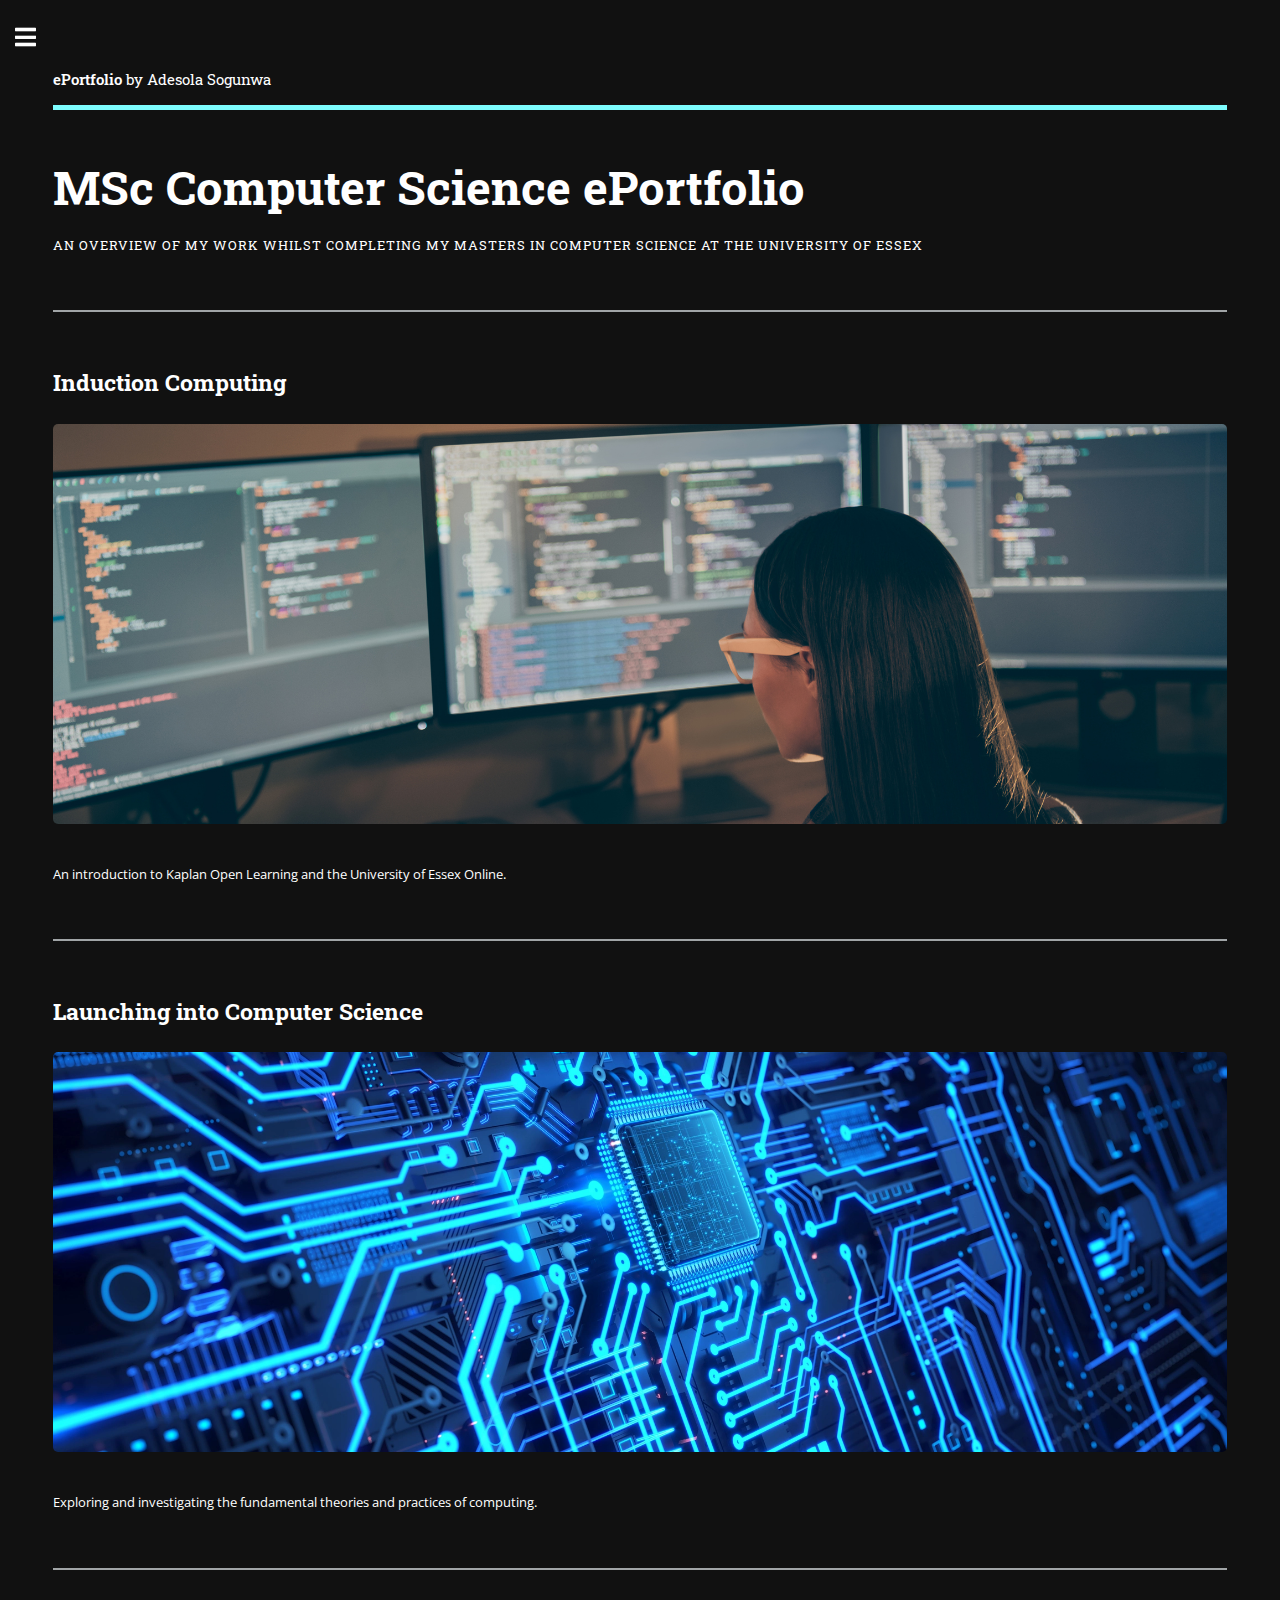
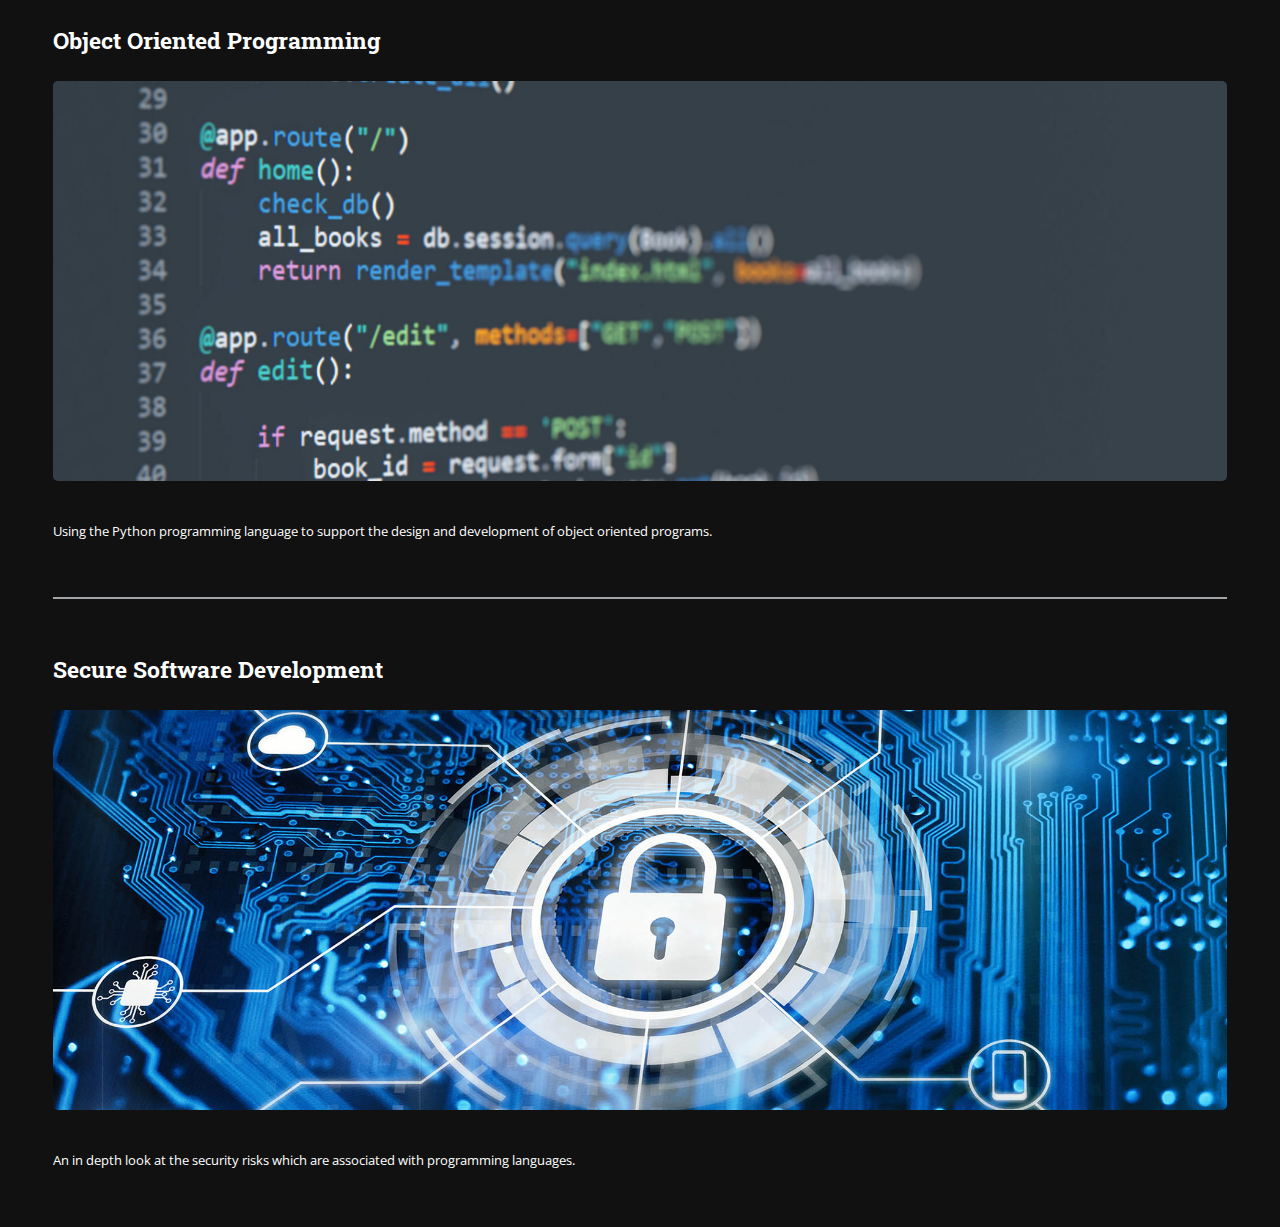
==== commit c287abbe: "SSD added to Homepage" ====
--- a/index.html
+++ b/index.html
@@ -69,6 +69,17 @@
 						programs.</p>
 				</section>
 
+				<!-- Content -->
+				<section>
+					<header class="main">
+						<h2><a href="ssd.html">Secure Software Development</a></h2>
+					</header>
+					<span class="image main"><a href="oop.html"><img src="images/pic04.jpg" alt=""
+						style="height: 400px; object-fit: cover;"/></a></span>
+				<p>An in depth look at the security risks which are associated with programming languages.</p>
+				</section>
+
+
 			</div>
 		</div>
 
@@ -86,6 +97,8 @@
 						<li><a href="induction.html">Induction Computing</a></li>
 						<li><a href="lcs.html">Launching into Computer Science</a></li>
 						<li><a href="oop.html">Object Oriented Programming</a></li>
+						<li><a href="ssd.html">Secure Software Development</a></li>
+
 
 					</ul>
 				</nav>
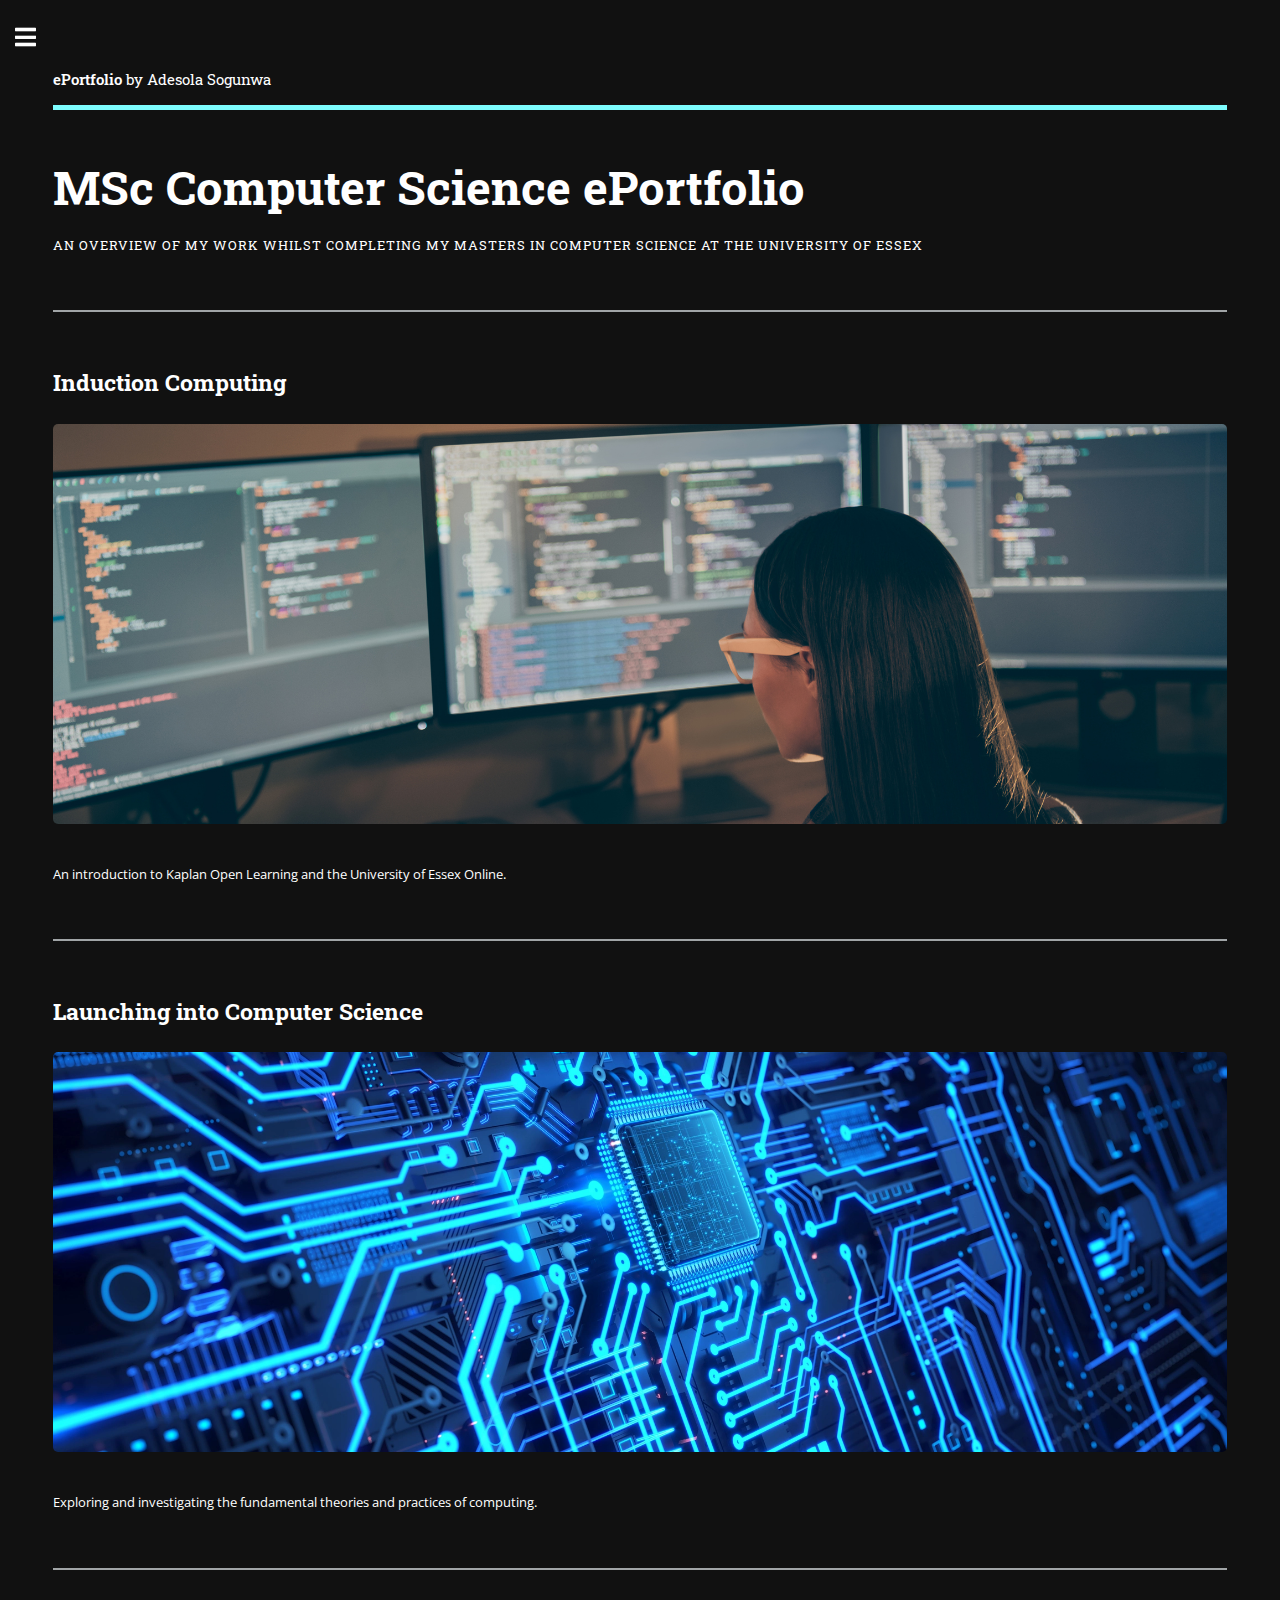
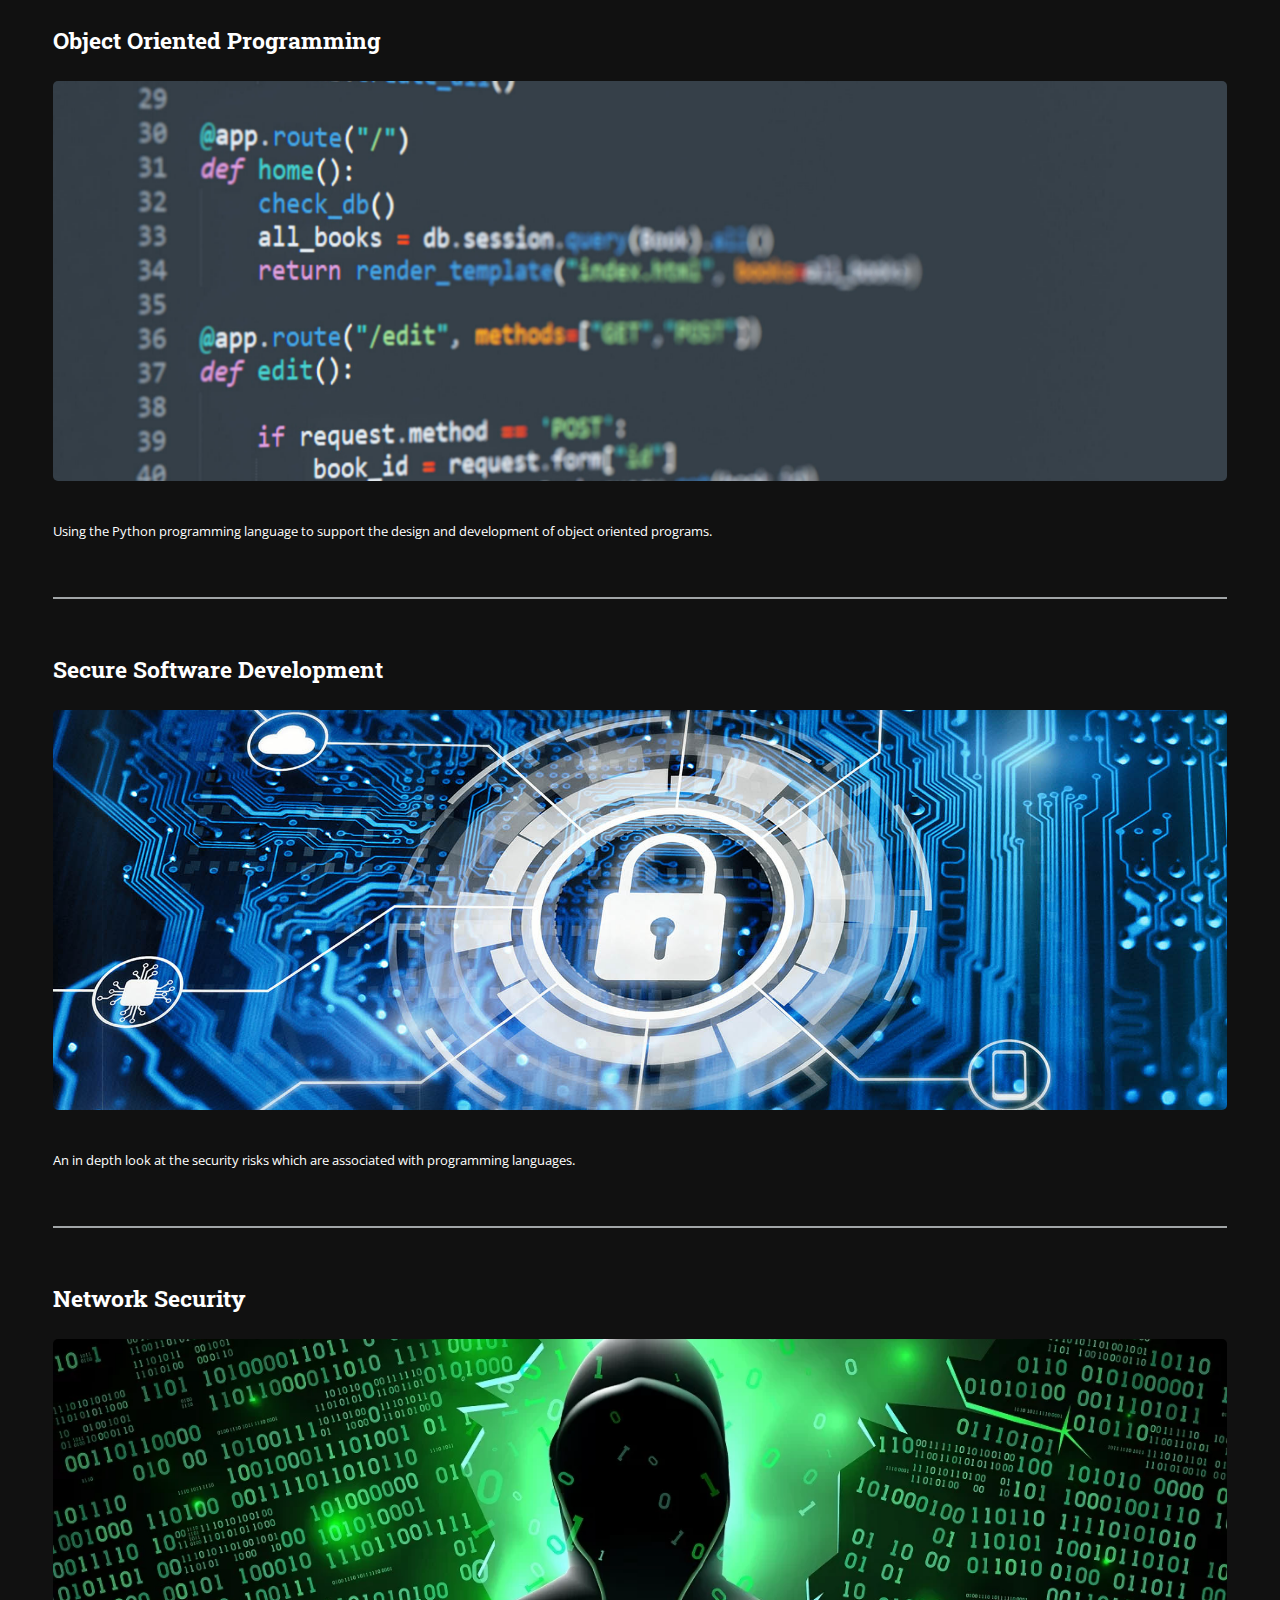
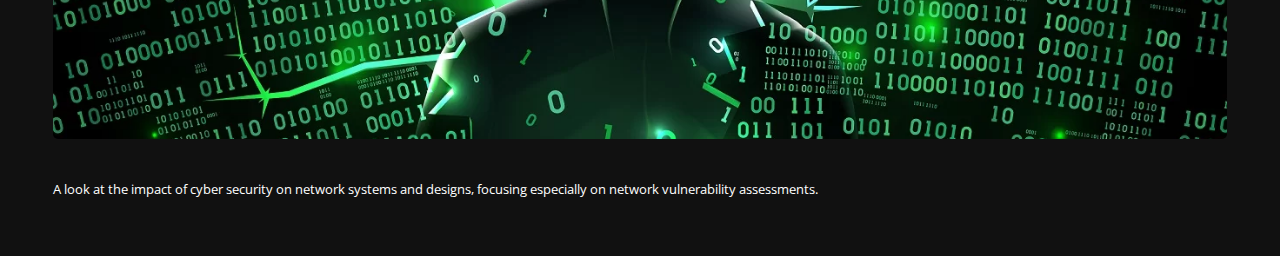
==== commit a050e2eb: "Network Security" ====
--- a/index.html
+++ b/index.html
@@ -74,11 +74,20 @@
 					<header class="main">
 						<h2><a href="ssd.html">Secure Software Development</a></h2>
 					</header>
-					<span class="image main"><a href="oop.html"><img src="images/pic04.jpg" alt=""
+					<span class="image main"><a href="ssd.html"><img src="images/pic04.jpg" alt=""
 						style="height: 400px; object-fit: cover;"/></a></span>
 				<p>An in depth look at the security risks which are associated with programming languages.</p>
 				</section>
 
+				<!-- Content -->
+				<section>
+					<header class="main">
+						<h2><a href="ns.html">Network Security</a></h2>
+					</header>
+					<span class="image main"><a href="ns.html"><img src="images/pic05.jpg" alt=""
+						style="height: 400px; object-fit: cover;"/></a></span>
+				<p>A look at the impact of cyber security on network systems and designs, focusing especially on network vulnerability assessments.</p>
+				</section>
 
 			</div>
 		</div>
@@ -98,8 +107,7 @@
 						<li><a href="lcs.html">Launching into Computer Science</a></li>
 						<li><a href="oop.html">Object Oriented Programming</a></li>
 						<li><a href="ssd.html">Secure Software Development</a></li>
-
-
+						<li><a href="ns.html">Network Security</a></li>
 					</ul>
 				</nav>
 
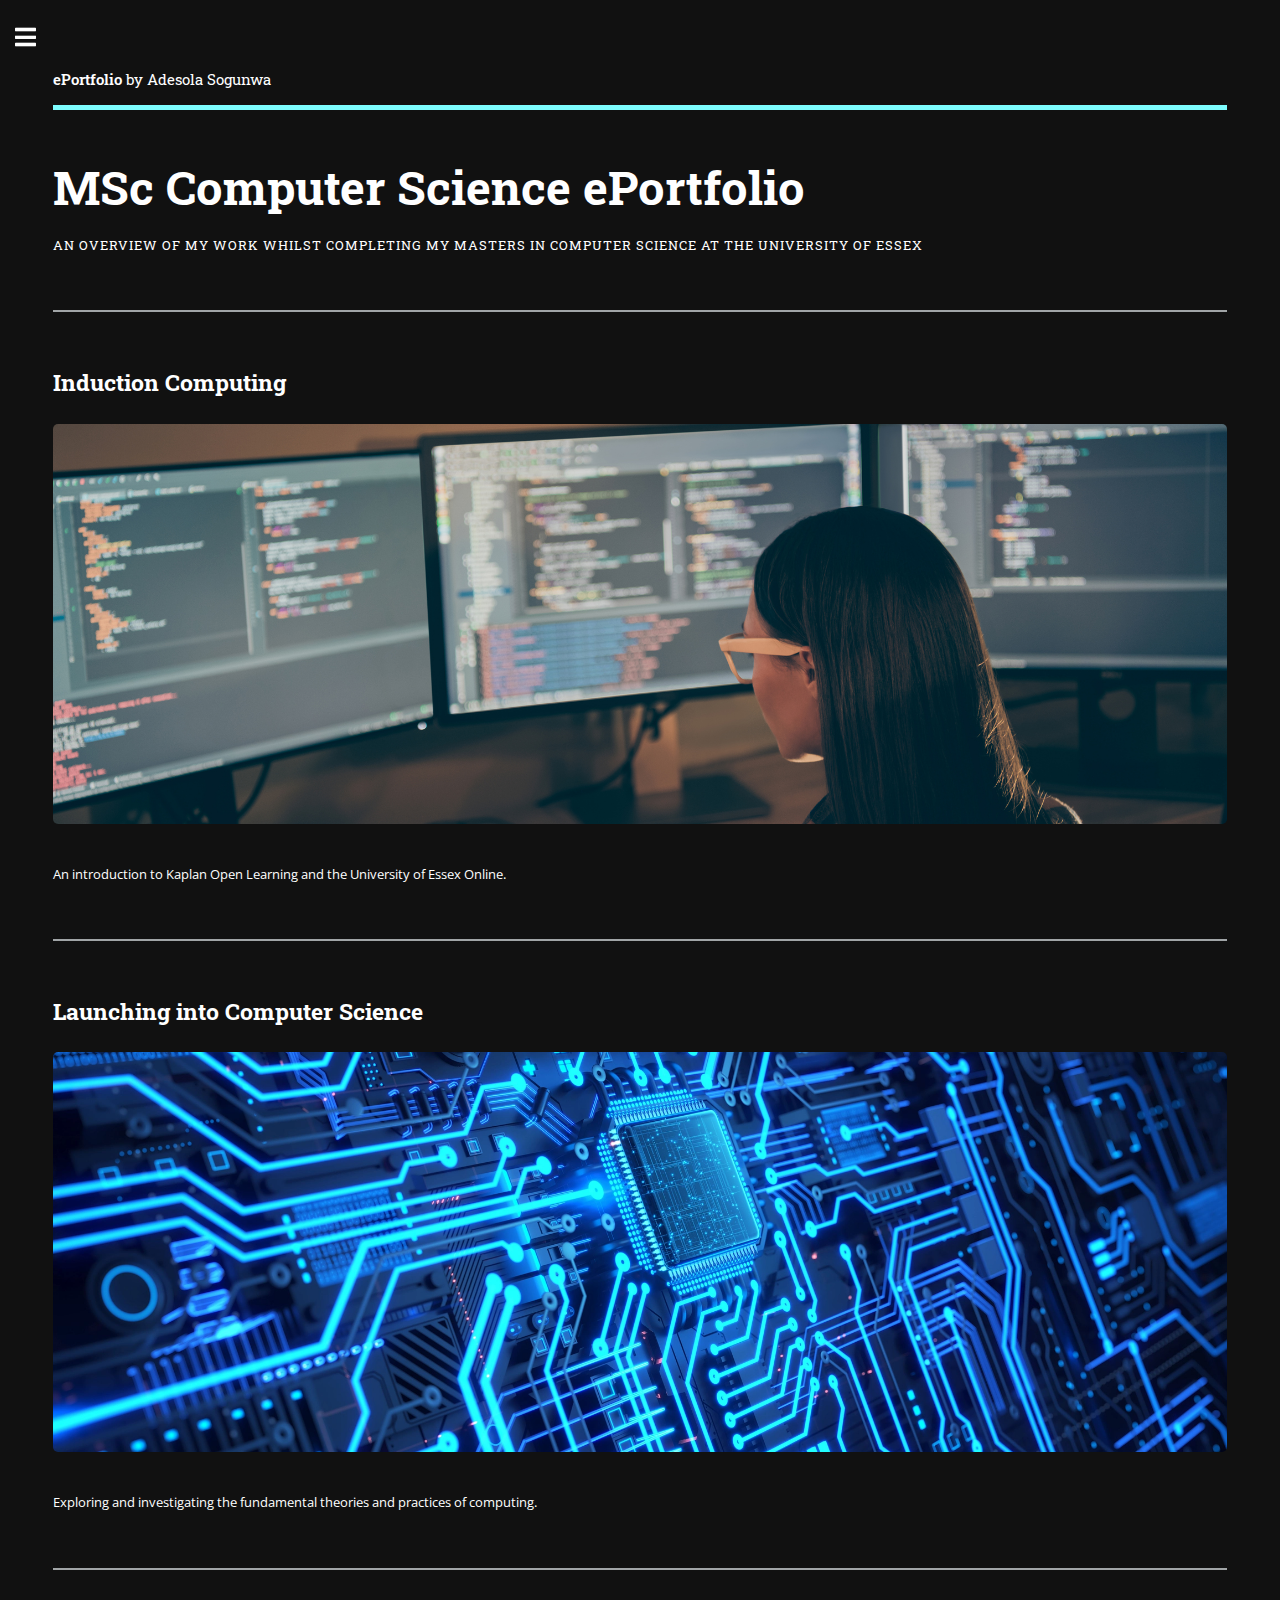
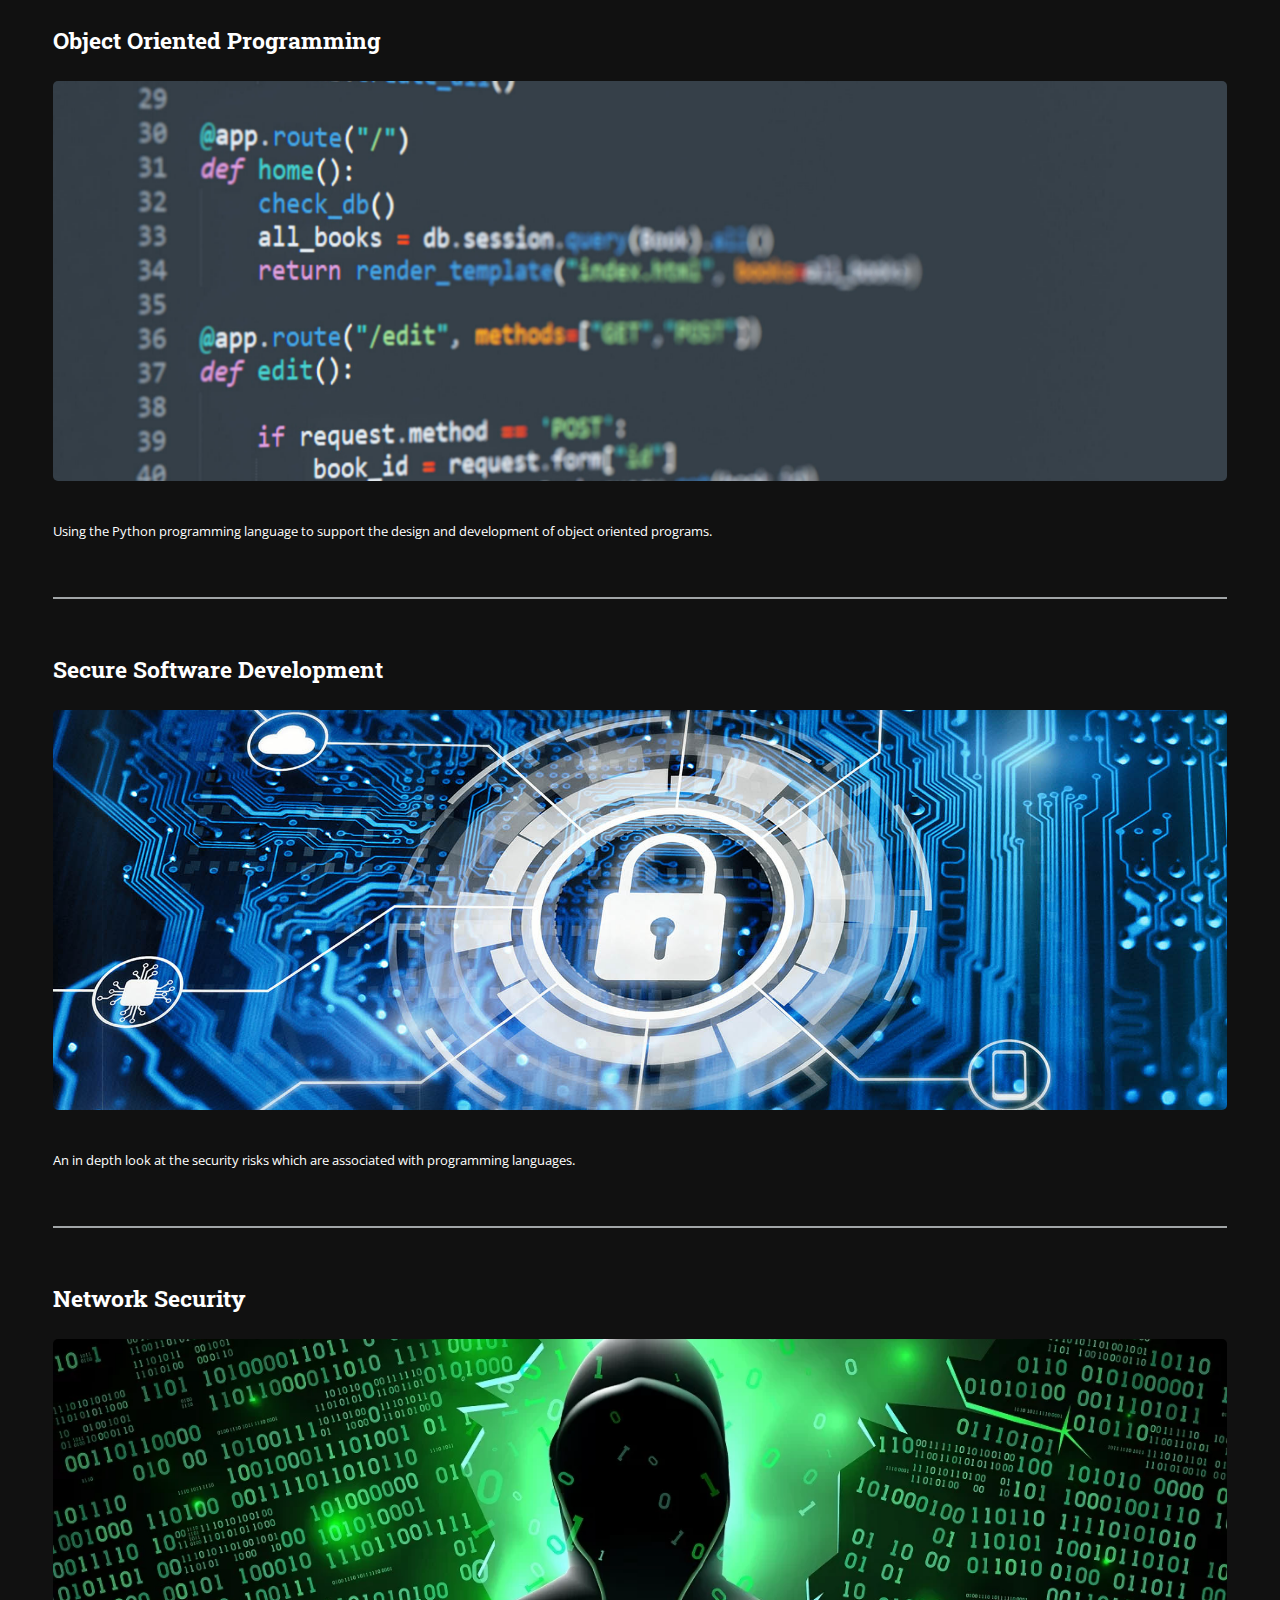
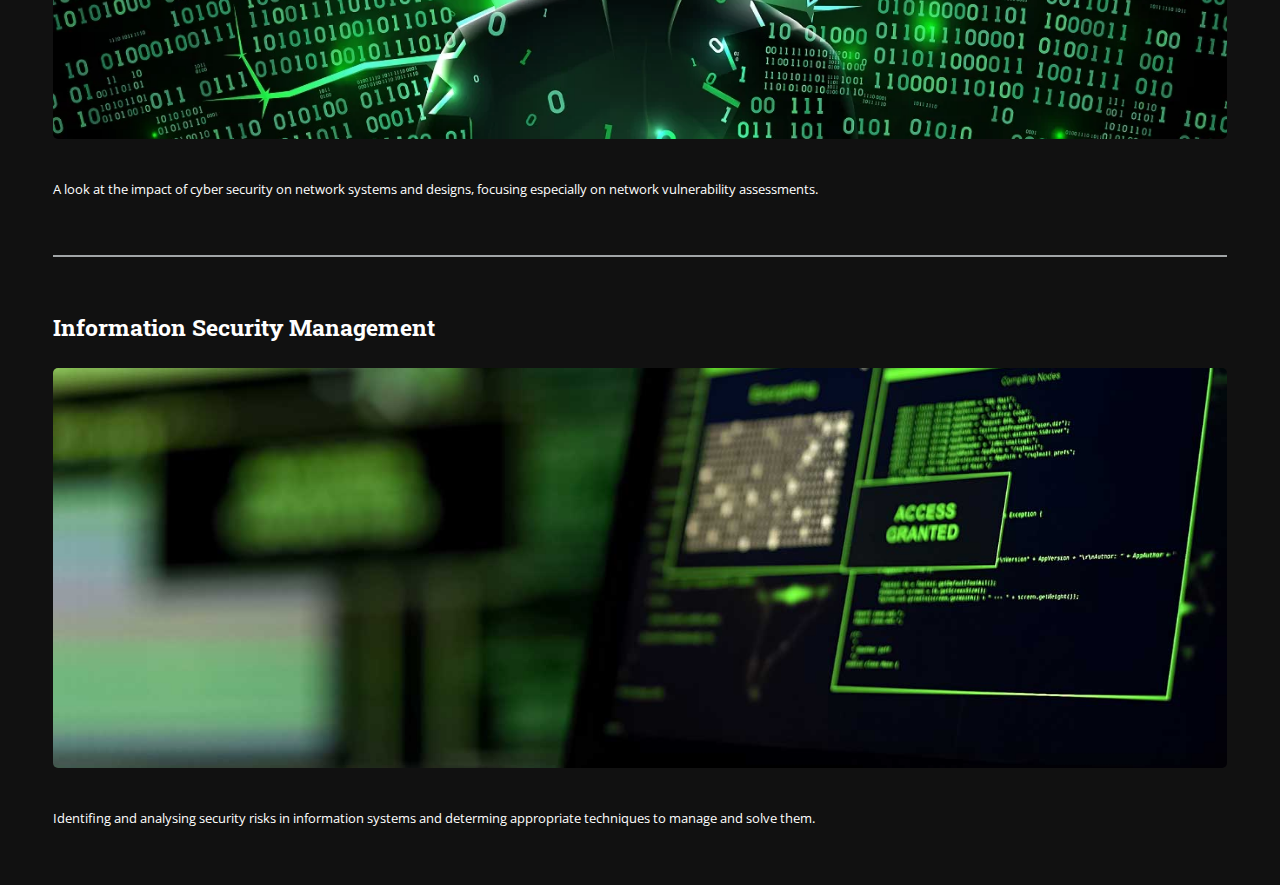
==== commit a948e9e7: "ISM Module" ====
--- a/index.html
+++ b/index.html
@@ -33,7 +33,8 @@
 					<div class="content">
 						<header>
 							<h1>MSc Computer Science ePortfolio</h1>
-							<p>An overview of my work whilst completing my masters in Computer Science at the University of Essex</p>
+							<p>An overview of my work whilst completing my masters in Computer Science at the University
+								of Essex</p>
 						</header>
 					</div>
 				</section>
@@ -44,7 +45,7 @@
 						<h2><a href="induction.html">Induction Computing</a></h2>
 					</header>
 					<span class="image main"><a href="induction.html"><img src="images/pic01.jpg" alt=""
-							style="height: 400px; object-fit: cover;"/></a></span>
+								style="height: 400px; object-fit: cover;" /></a></span>
 					<p>An introduction to Kaplan Open Learning and the University of Essex Online.</p>
 				</section>
 
@@ -54,8 +55,8 @@
 						<h2><a href="lcs.html">Launching into Computer Science</a></h2>
 					</header>
 					<span class="image main"><a href="lcs.html"><img src="images/pic02.jpg" alt=""
-						style="height: 400px; object-fit: cover;"/></a></span>
-				<p>Exploring and investigating the fundamental theories and practices of computing.</p>
+								style="height: 400px; object-fit: cover;" /></a></span>
+					<p>Exploring and investigating the fundamental theories and practices of computing.</p>
 				</section>
 
 				<!-- Content -->
@@ -64,8 +65,8 @@
 						<h2><a href="oop.html">Object Oriented Programming</a></h2>
 					</header>
 					<span class="image main"><a href="oop.html"><img src="images/pic03.jpg" alt=""
-						style="height: 400px; object-fit: cover;"/></a></span>
-				<p>Using the Python programming language to support the design and development of object oriented
+								style="height: 400px; object-fit: cover;" /></a></span>
+					<p>Using the Python programming language to support the design and development of object oriented
 						programs.</p>
 				</section>
 
@@ -75,8 +76,8 @@
 						<h2><a href="ssd.html">Secure Software Development</a></h2>
 					</header>
 					<span class="image main"><a href="ssd.html"><img src="images/pic04.jpg" alt=""
-						style="height: 400px; object-fit: cover;"/></a></span>
-				<p>An in depth look at the security risks which are associated with programming languages.</p>
+								style="height: 400px; object-fit: cover;" /></a></span>
+					<p>An in depth look at the security risks which are associated with programming languages.</p>
 				</section>
 
 				<!-- Content -->
@@ -85,8 +86,20 @@
 						<h2><a href="ns.html">Network Security</a></h2>
 					</header>
 					<span class="image main"><a href="ns.html"><img src="images/pic05.jpg" alt=""
-						style="height: 400px; object-fit: cover;"/></a></span>
-				<p>A look at the impact of cyber security on network systems and designs, focusing especially on network vulnerability assessments.</p>
+								style="height: 400px; object-fit: cover;" /></a></span>
+					<p>A look at the impact of cyber security on network systems and designs, focusing especially on
+						network vulnerability assessments.</p>
+				</section>
+
+				<!-- Content -->
+				<section>
+					<header class="main">
+						<h2><a href="ns.html">Information Security Management</a></h2>
+					</header>
+					<span class="image main"><a href="ism.html"><img src="images/pic06.jpg" alt=""
+								style="height: 400px; object-fit: cover;" /></a></span>
+					<p>Identifing and analysing security risks in information systems and determing appropriate
+						techniques to manage and solve them.</p>
 				</section>
 
 			</div>
@@ -108,13 +121,18 @@
 						<li><a href="oop.html">Object Oriented Programming</a></li>
 						<li><a href="ssd.html">Secure Software Development</a></li>
 						<li><a href="ns.html">Network Security</a></li>
+						<li><a href="ism.html">Information Security Management</a></li>
+
 					</ul>
 				</nav>
 
 				<!-- Footer -->
 				<footer id="footer">
-                    <p class="copyright">&copy; Untitled. All rights reserved. Design: <a href="https://html5up.net">HTML5 UP</a>.</p>
-                    <p class="copyright"> &copy; Flaticon. Portfolio favicon created by <a href="https://www.flaticon.com/free-icon/portfolio_1061440" title="portfolio icons">Freepik.</a></p>
+					<p class="copyright">&copy; Untitled. All rights reserved. Design: <a
+							href="https://html5up.net">HTML5 UP</a>.</p>
+					<p class="copyright"> &copy; Flaticon. Portfolio favicon created by <a
+							href="https://www.flaticon.com/free-icon/portfolio_1061440"
+							title="portfolio icons">Freepik.</a></p>
 				</footer>
 
 			</div>
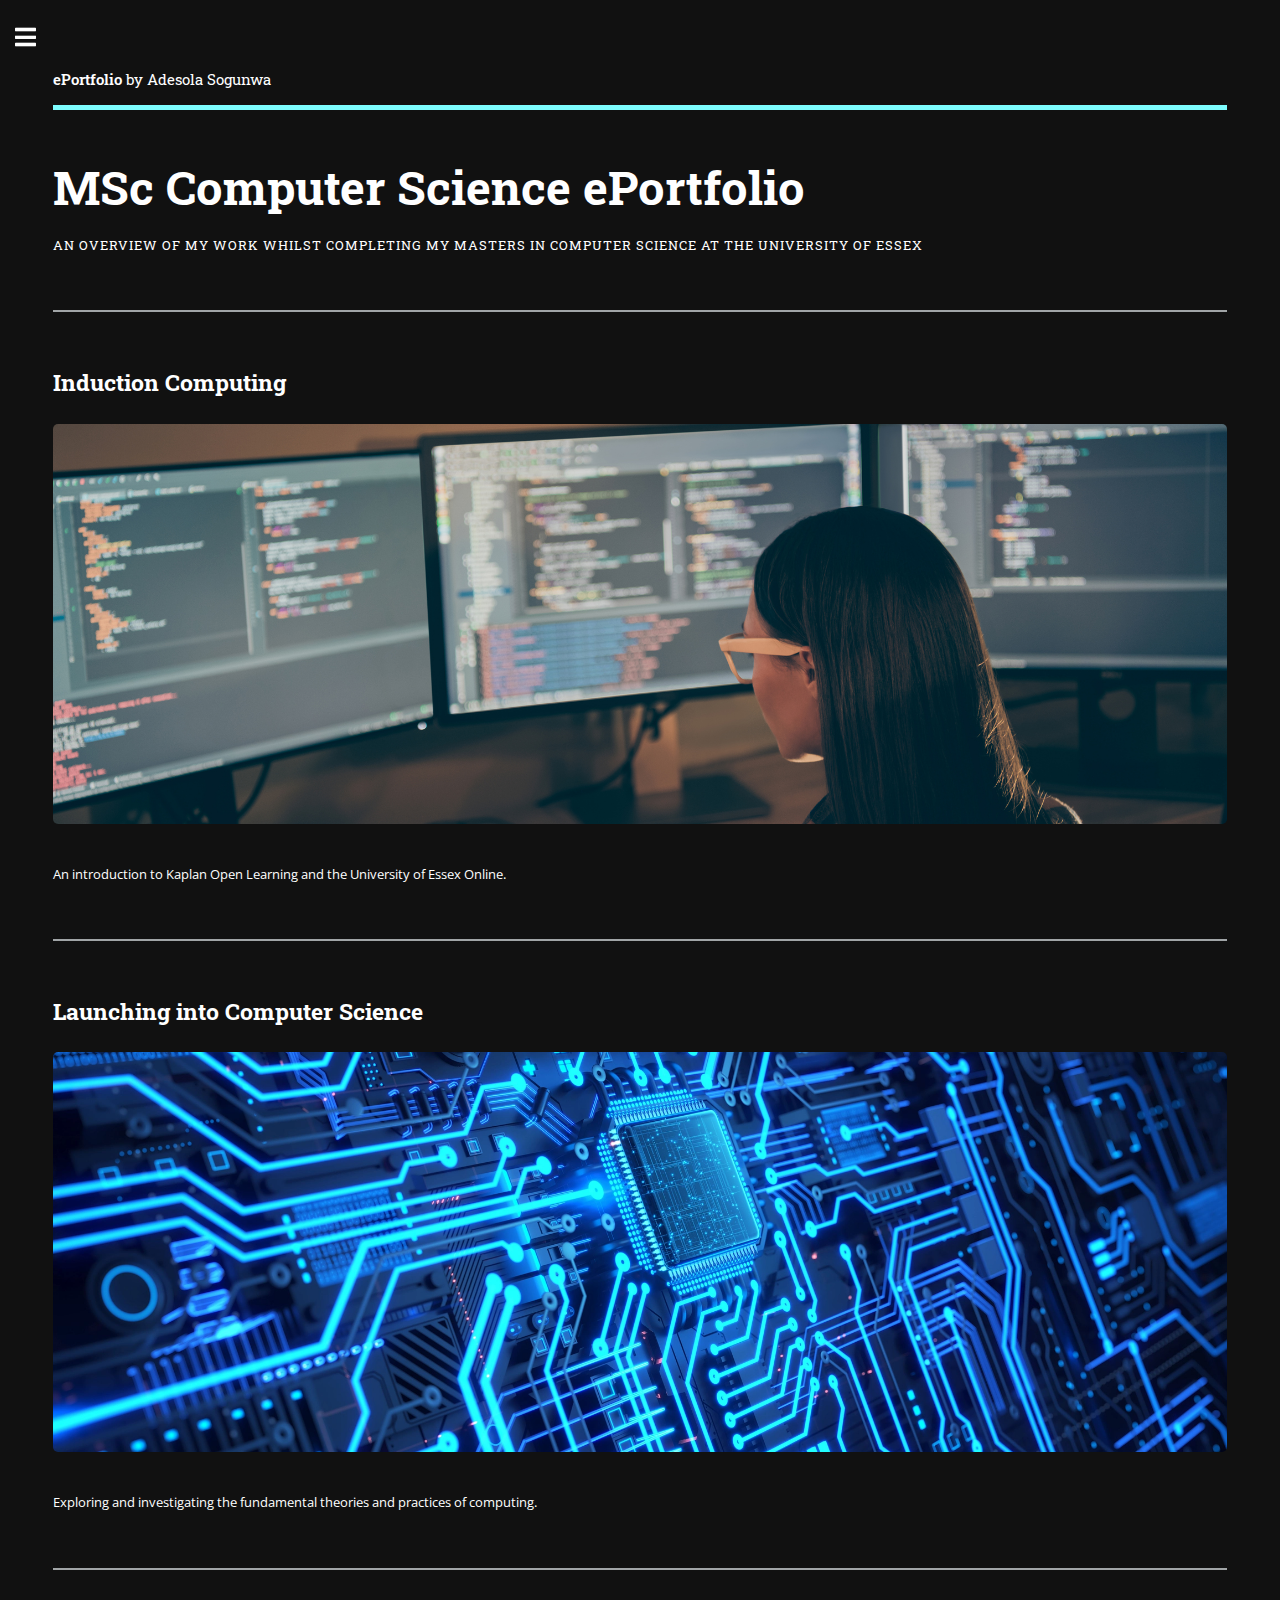
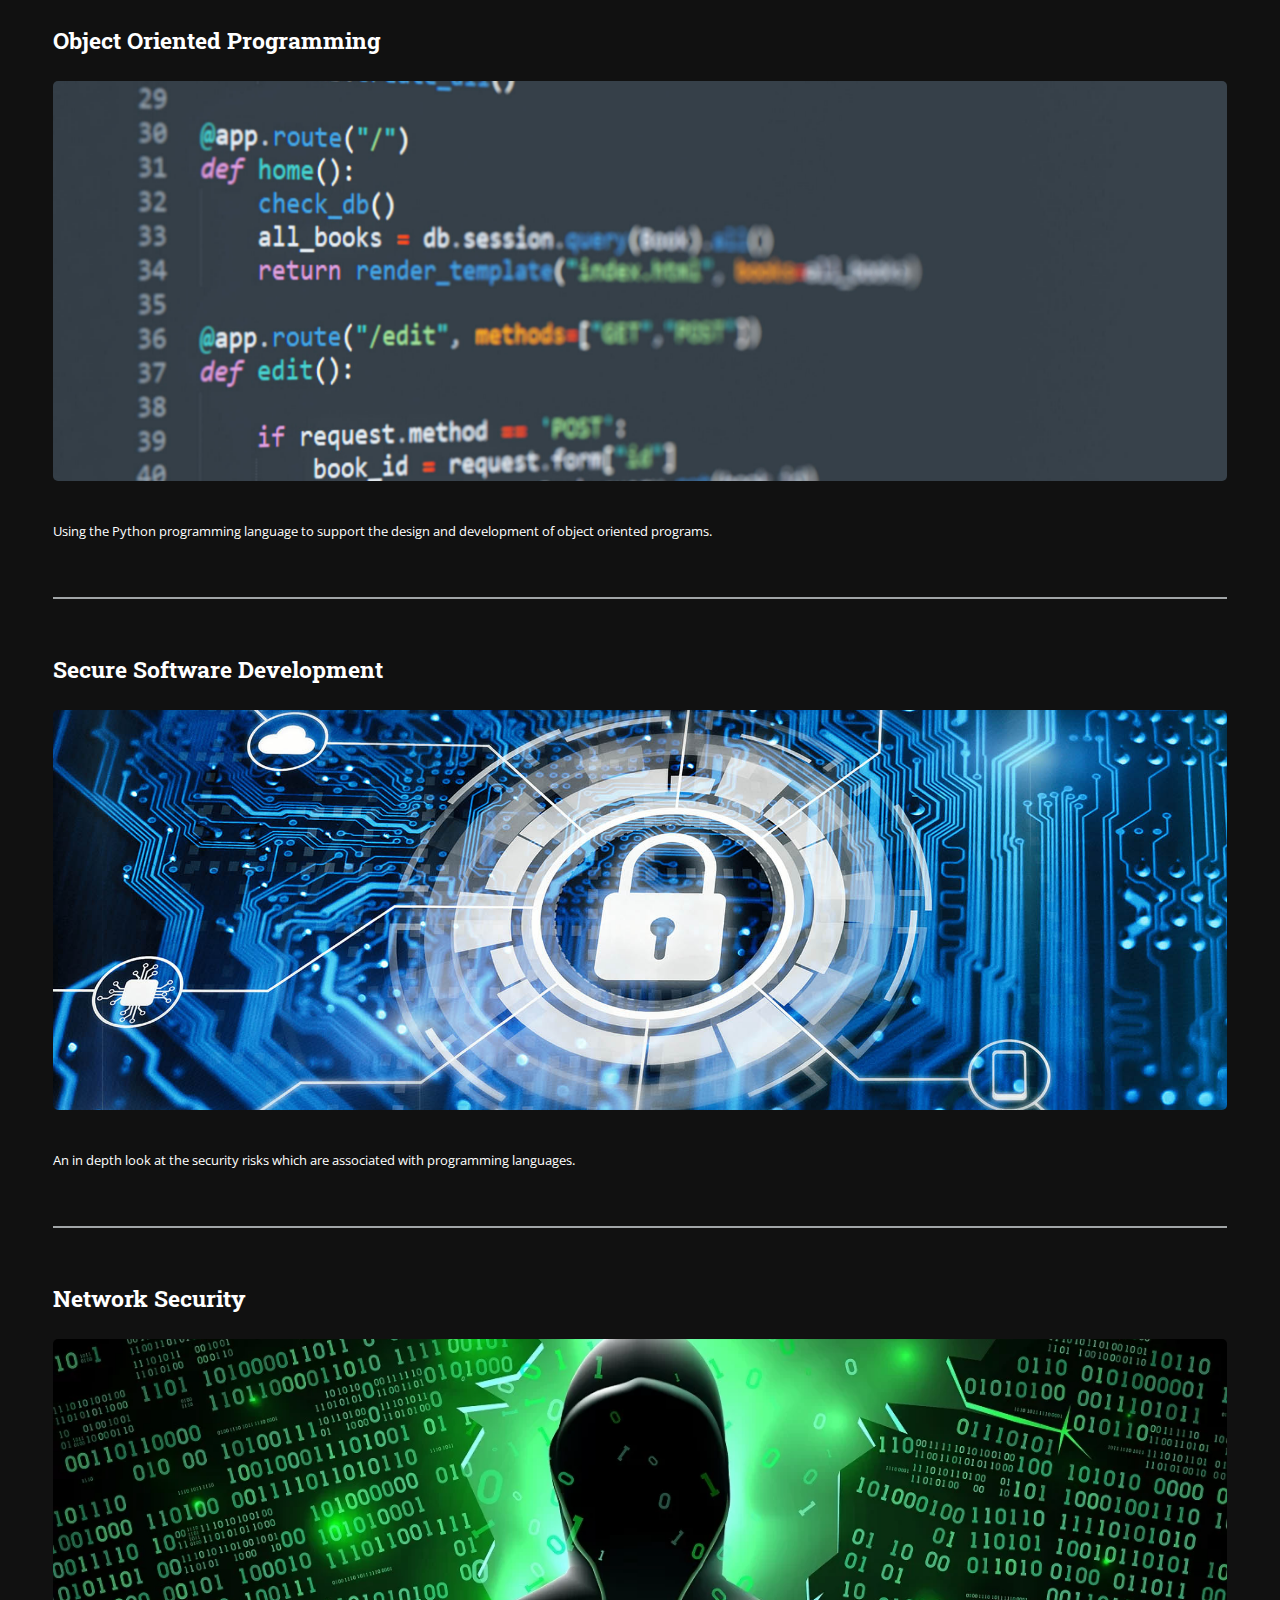
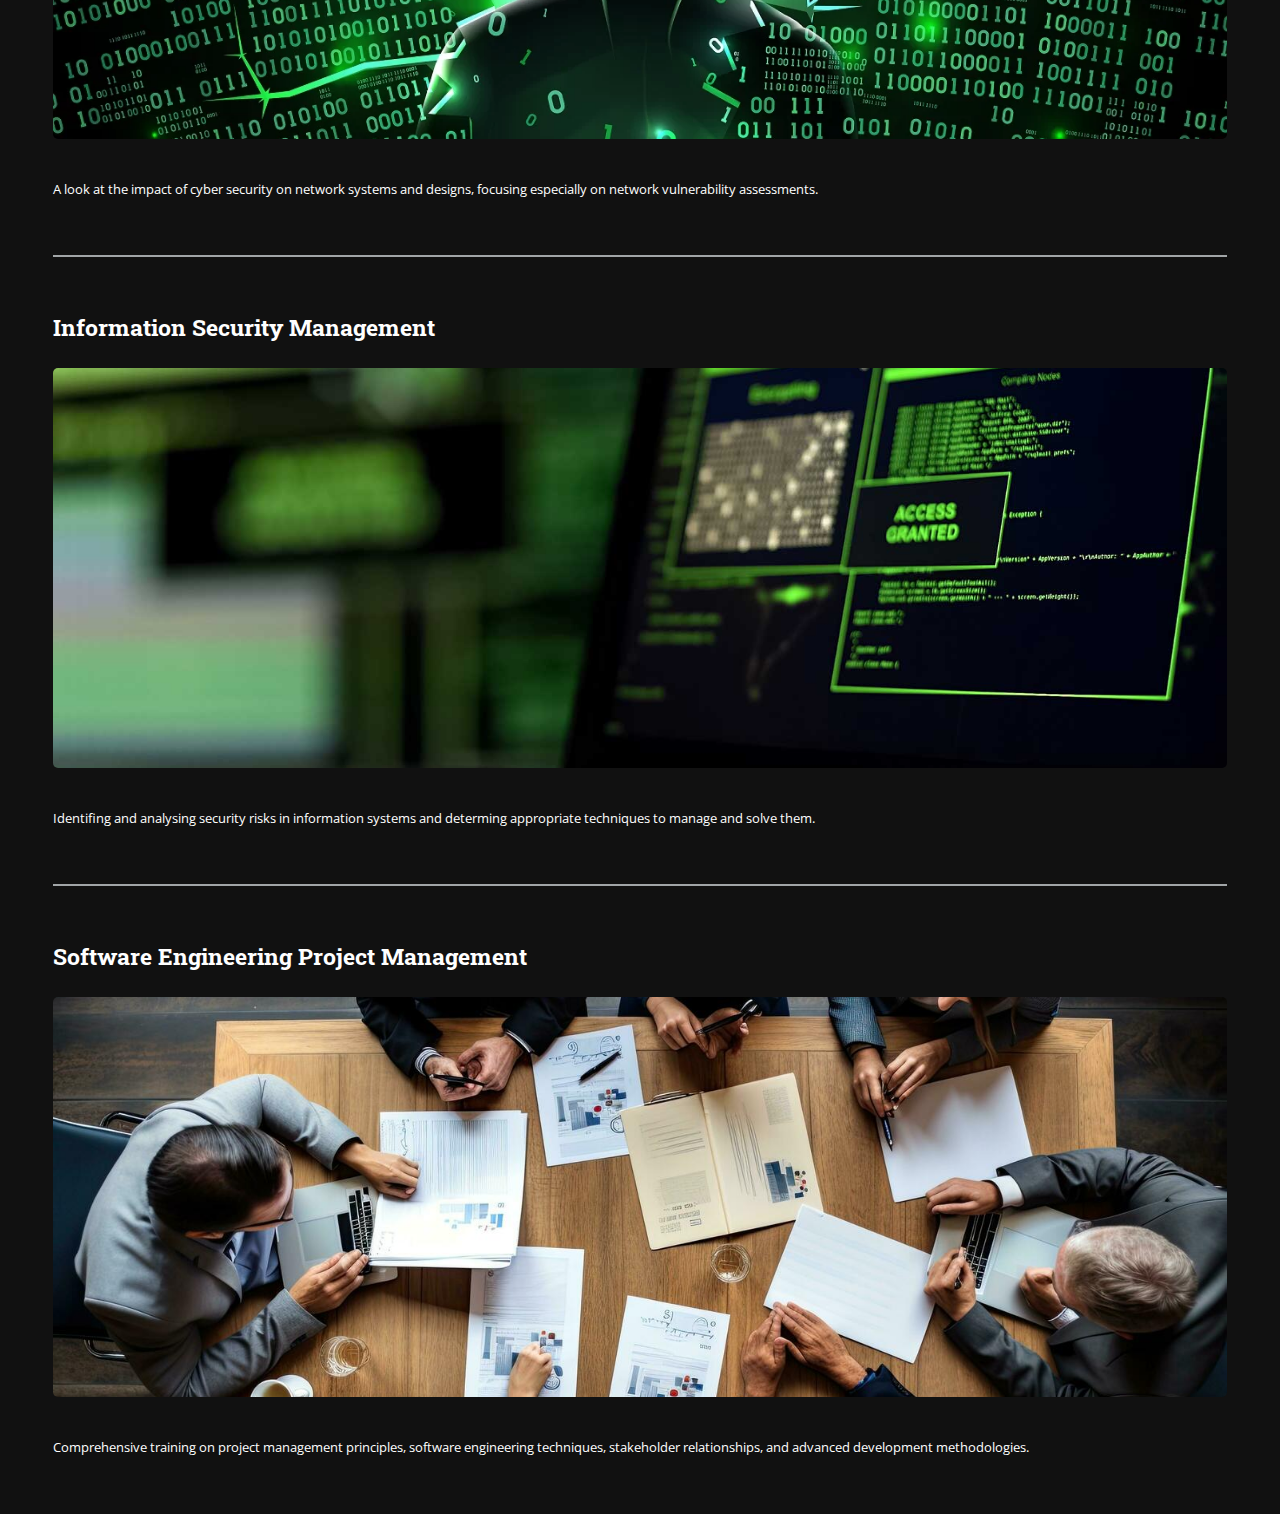
==== commit 2d32ce26: "SEPM added to Homepage" ====
--- a/index.html
+++ b/index.html
@@ -102,6 +102,18 @@
 						techniques to manage and solve them.</p>
 				</section>
 
+				<!-- Content -->
+				<section>
+					<header class="main">
+						<h2><a href="sepm.html">Software Engineering Project Management</a></h2>
+					</header>
+					<span class="image main"><a href="sepm.html"><img src="images/pic07.jpg" alt=""
+								style="height: 400px; object-fit: cover;" /></a></span>
+					<p>Comprehensive training on project management principles, software engineering techniques,
+						stakeholder relationships, and advanced development methodologies.</p>
+				</section>
+
+
 			</div>
 		</div>
 
@@ -122,6 +134,7 @@
 						<li><a href="ssd.html">Secure Software Development</a></li>
 						<li><a href="ns.html">Network Security</a></li>
 						<li><a href="ism.html">Information Security Management</a></li>
+						<li><a href="sepm.html">Software Engineering Project Management</a></li>
 
 					</ul>
 				</nav>
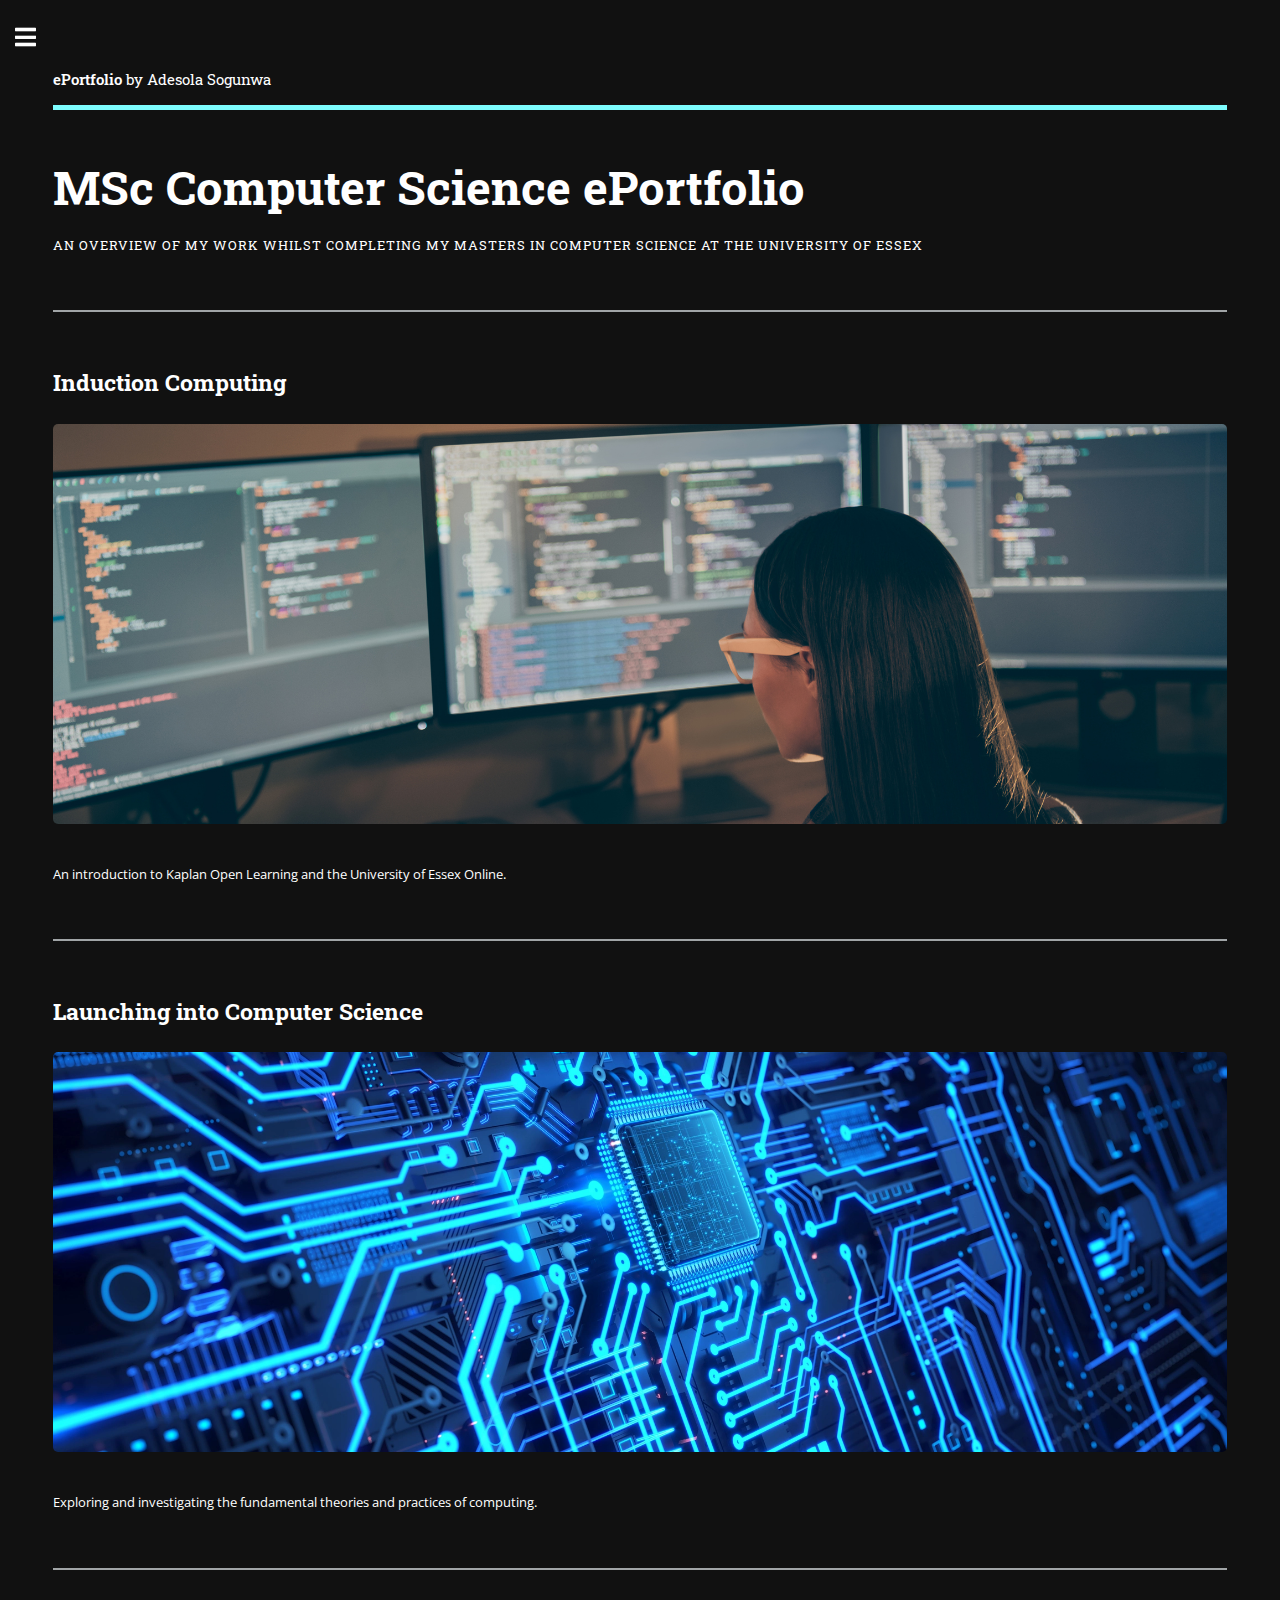
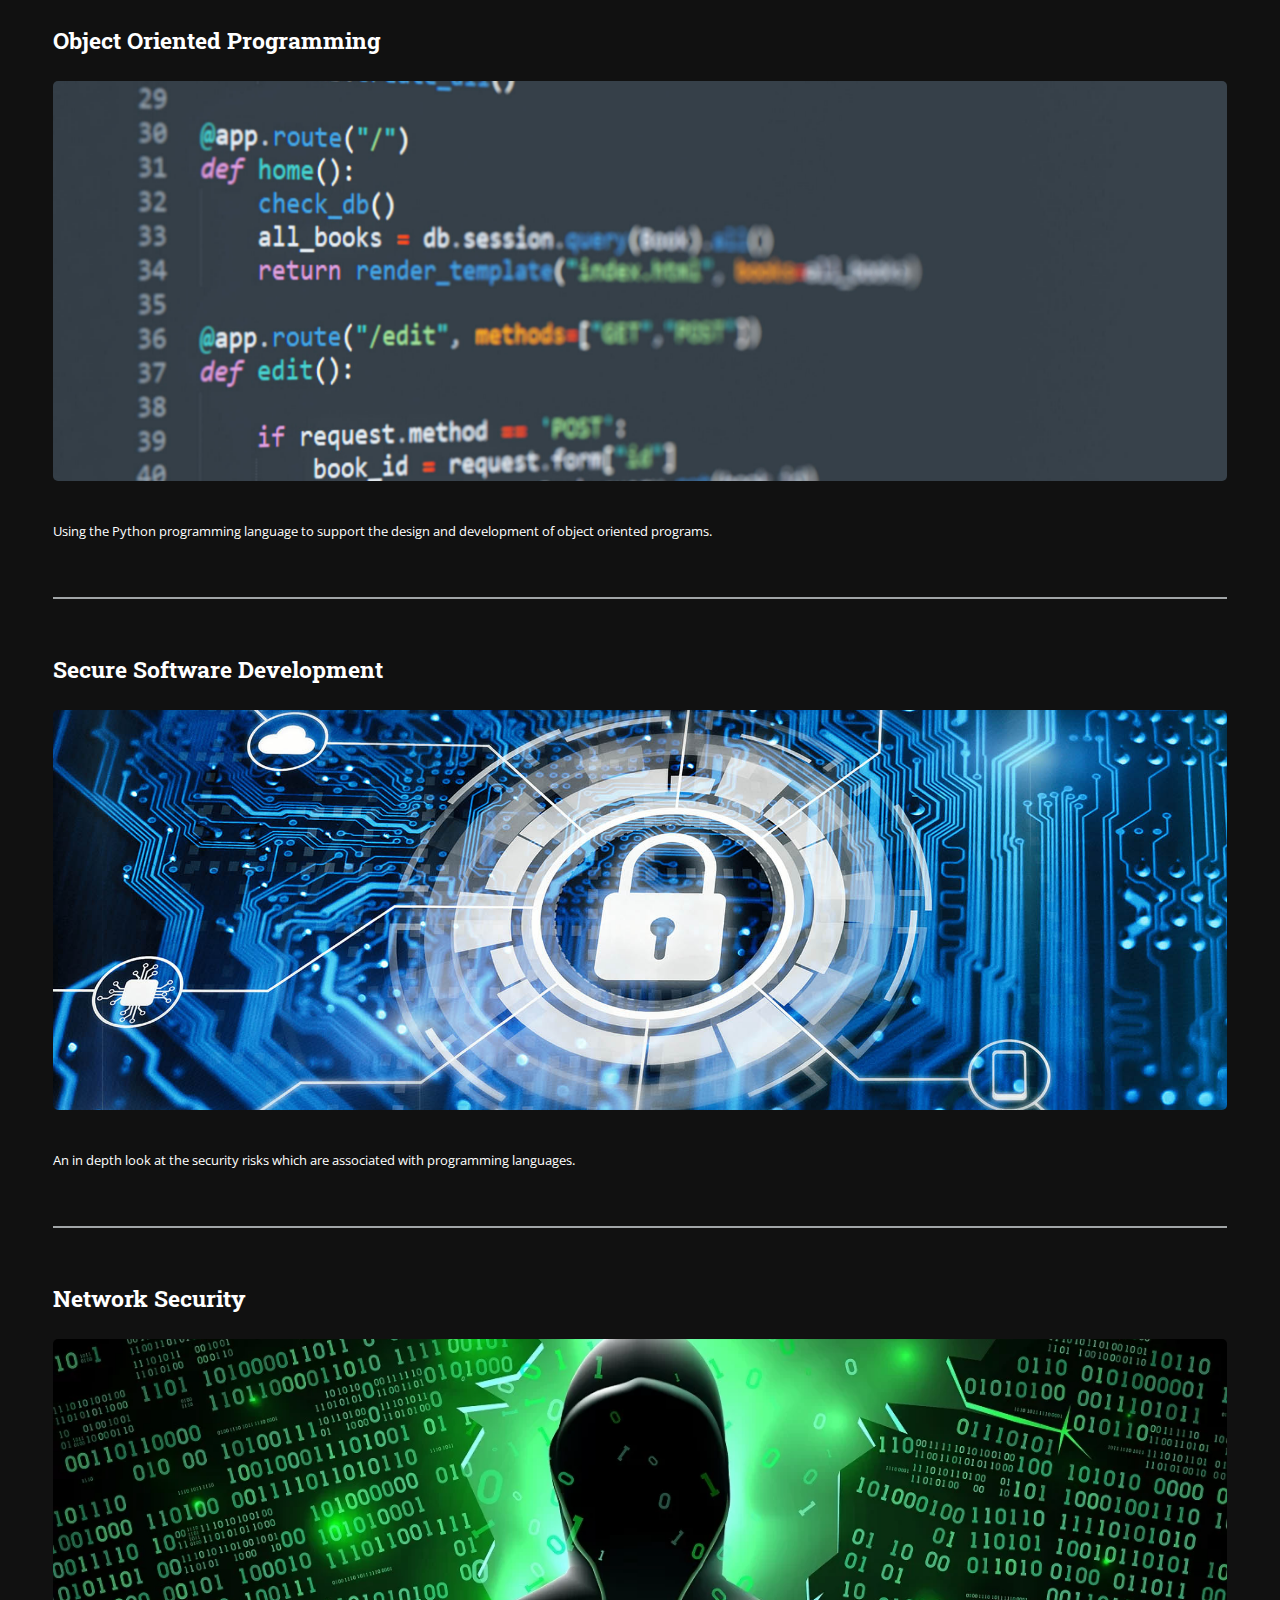
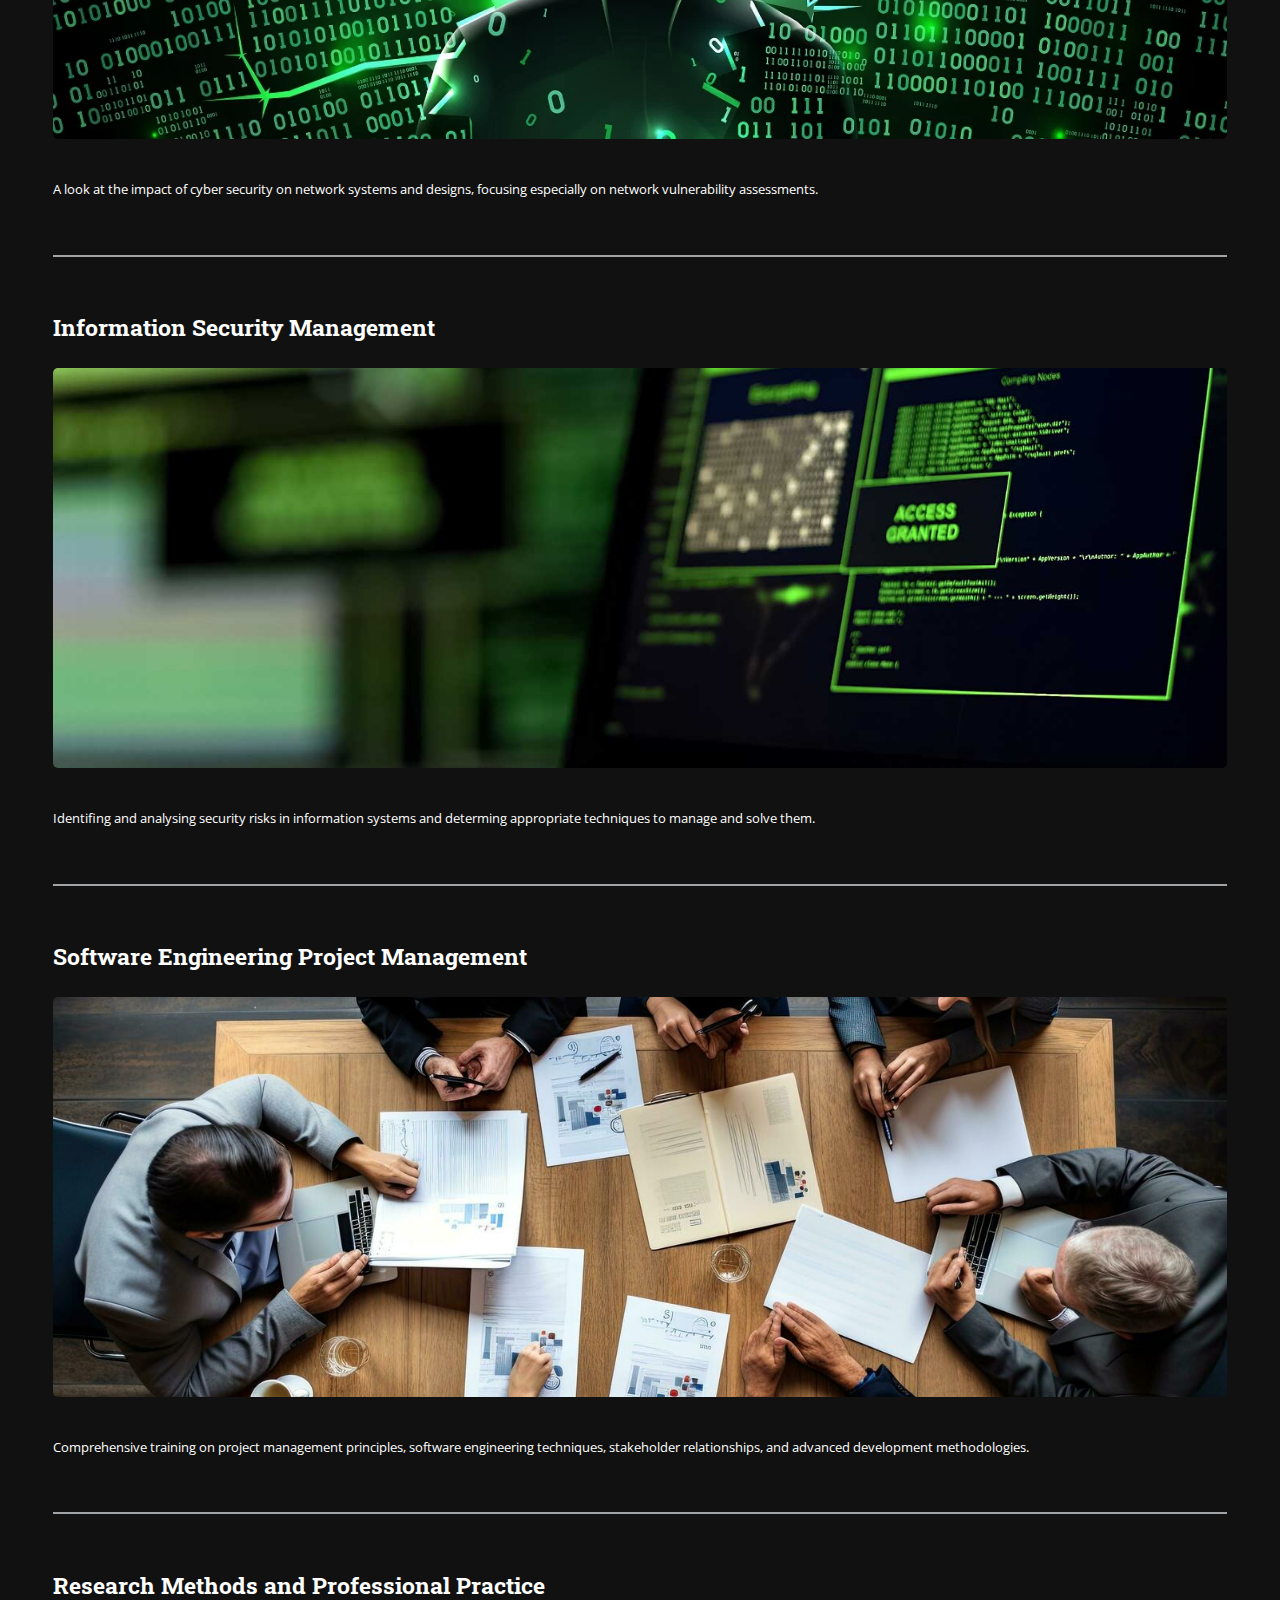
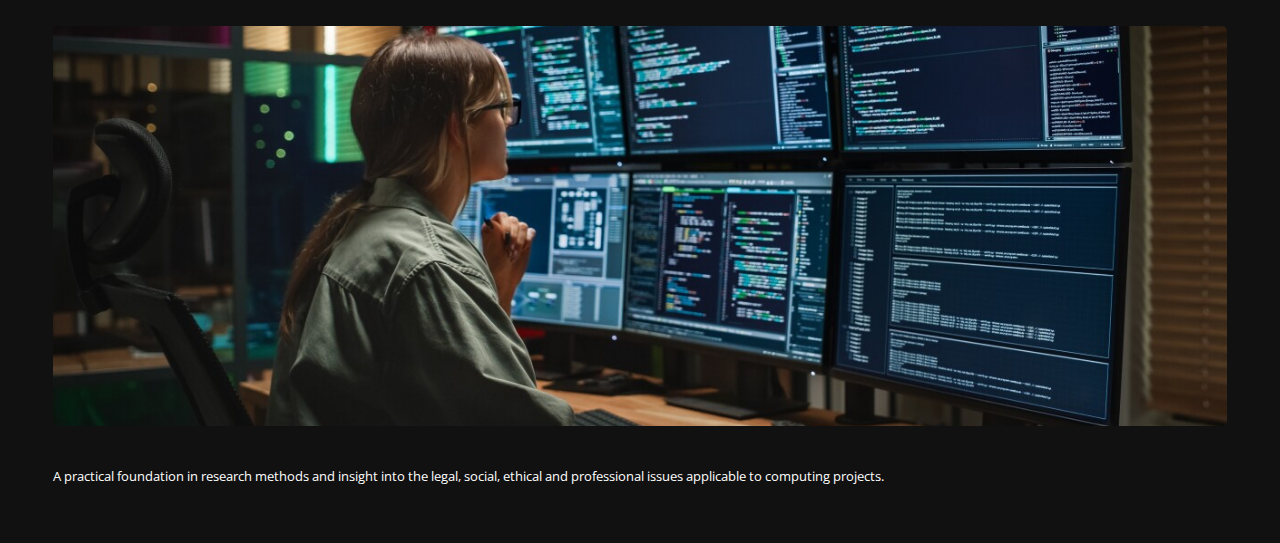
==== commit 579a5b8d: "RMPP added to Homepage" ====
--- a/index.html
+++ b/index.html
@@ -113,6 +113,17 @@
 						stakeholder relationships, and advanced development methodologies.</p>
 				</section>
 
+				<!-- Content -->
+				<section>
+					<header class="main">
+						<h2><a href="rpmm.html">Research Methods and Professional Practice</a></h2>
+					</header>
+					<span class="image main"><a href="rpmm.html"><img src="images/pic08.jpg" alt=""
+								style="height: 400px; object-fit: cover;" /></a></span>
+					<p>A practical foundation in research methods and insight into the legal, social, ethical and
+						professional issues applicable to computing projects.</p>
+				</section>
+
 
 			</div>
 		</div>
@@ -135,7 +146,7 @@
 						<li><a href="ns.html">Network Security</a></li>
 						<li><a href="ism.html">Information Security Management</a></li>
 						<li><a href="sepm.html">Software Engineering Project Management</a></li>
-
+						<li><a href="rmpp.html">Research Methods and Professional Practice</a></li>
 					</ul>
 				</nav>
 
